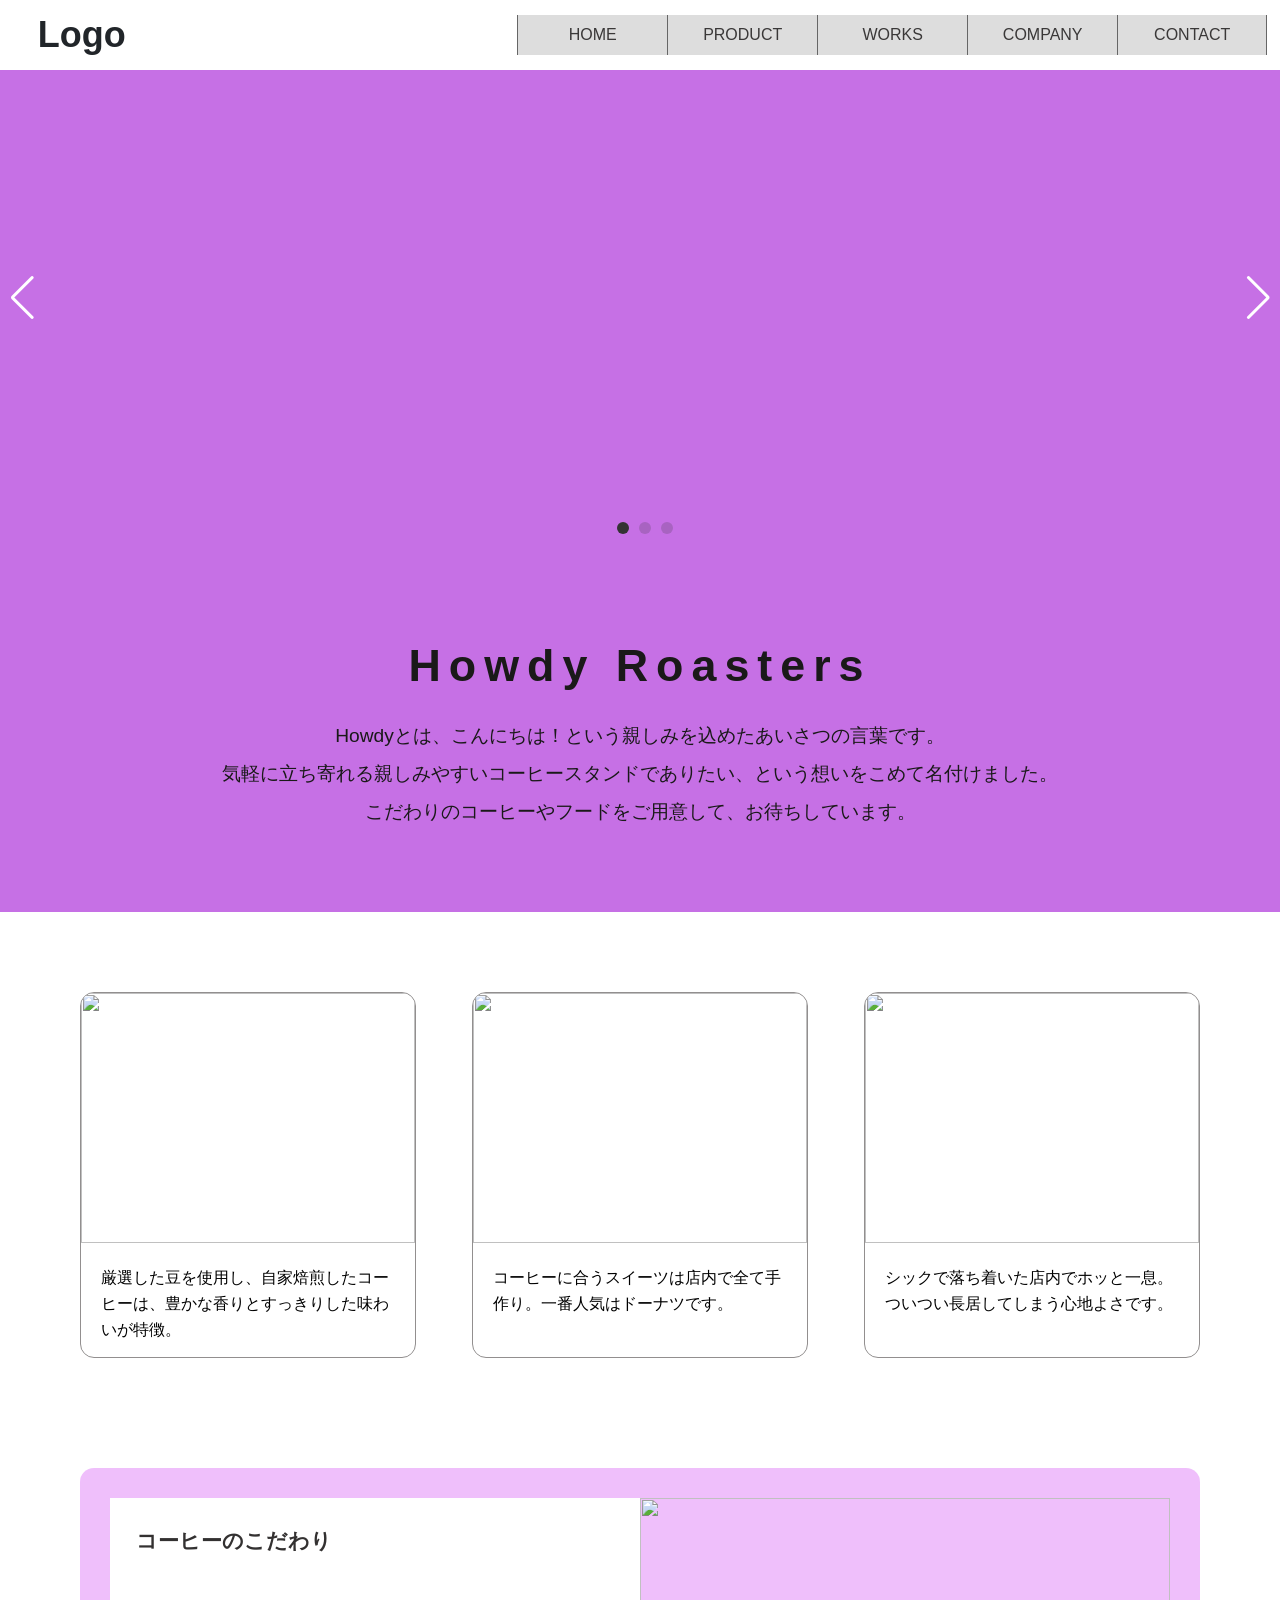
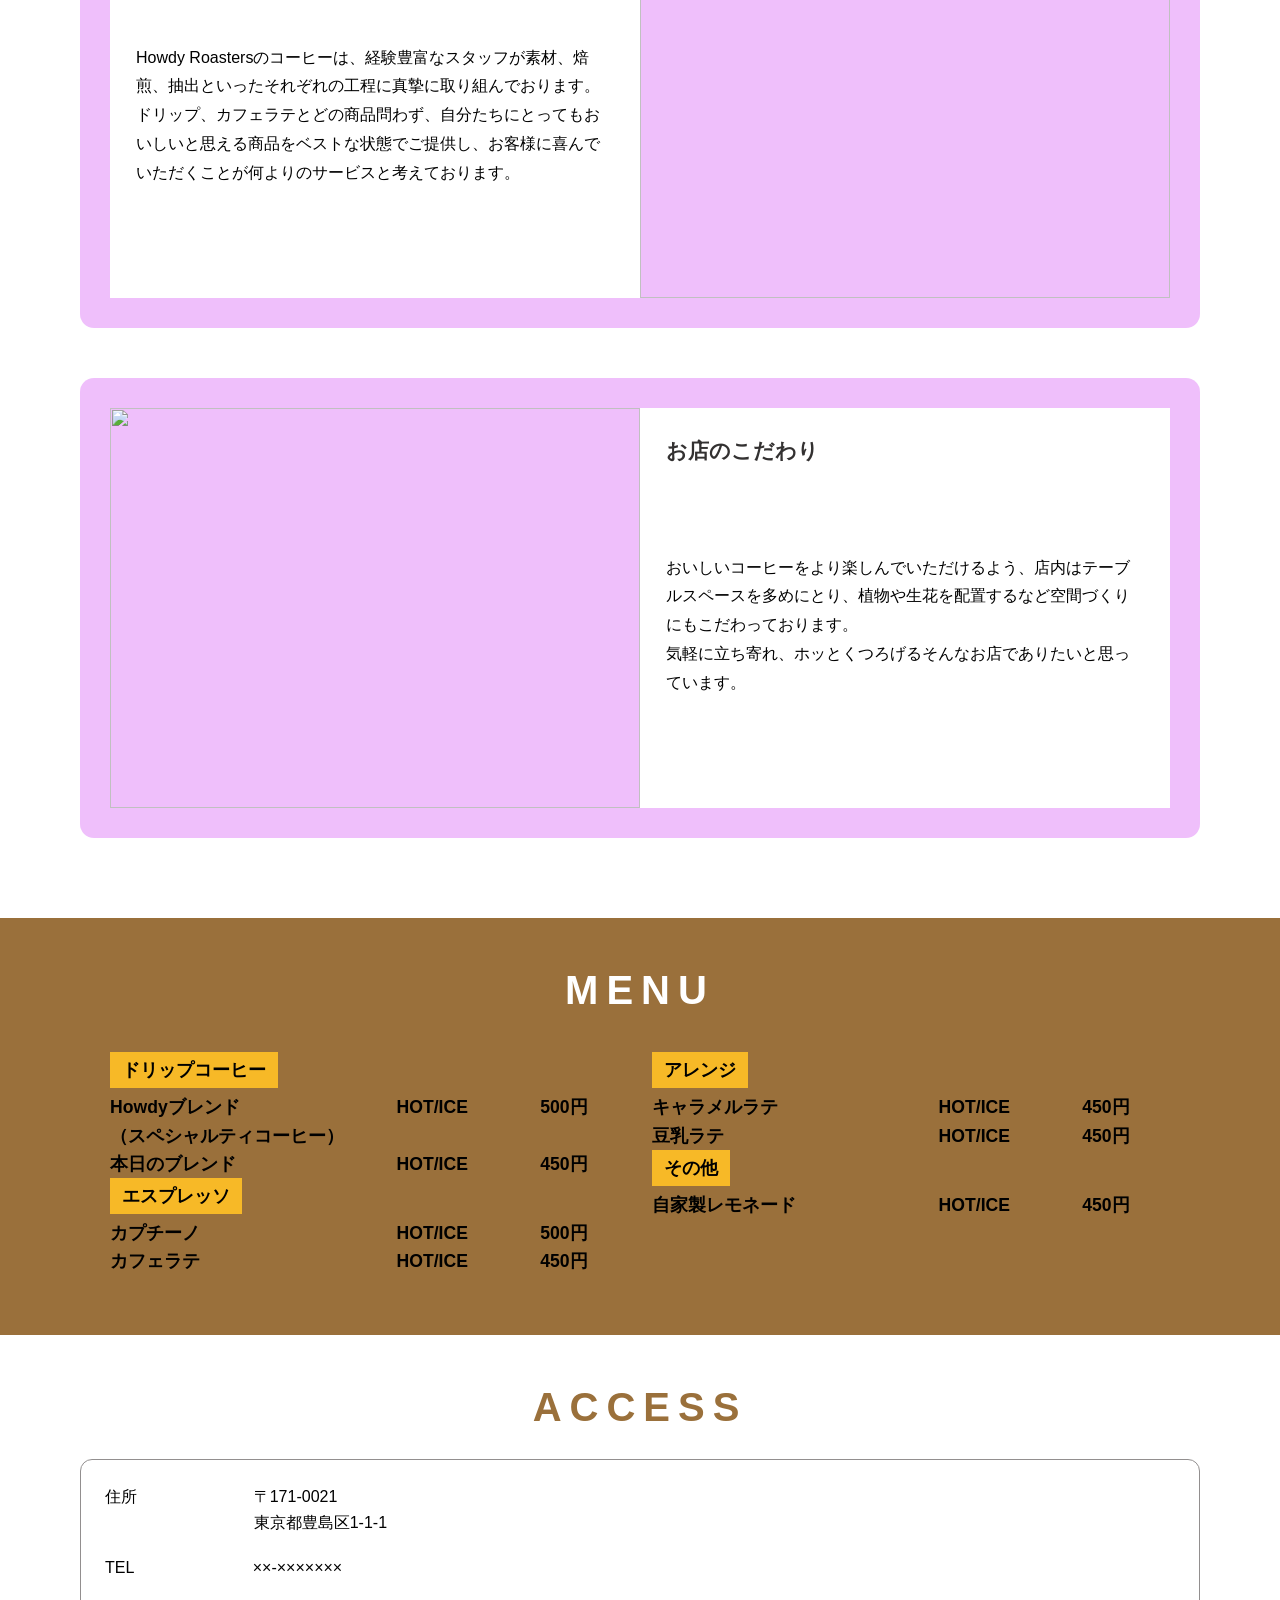
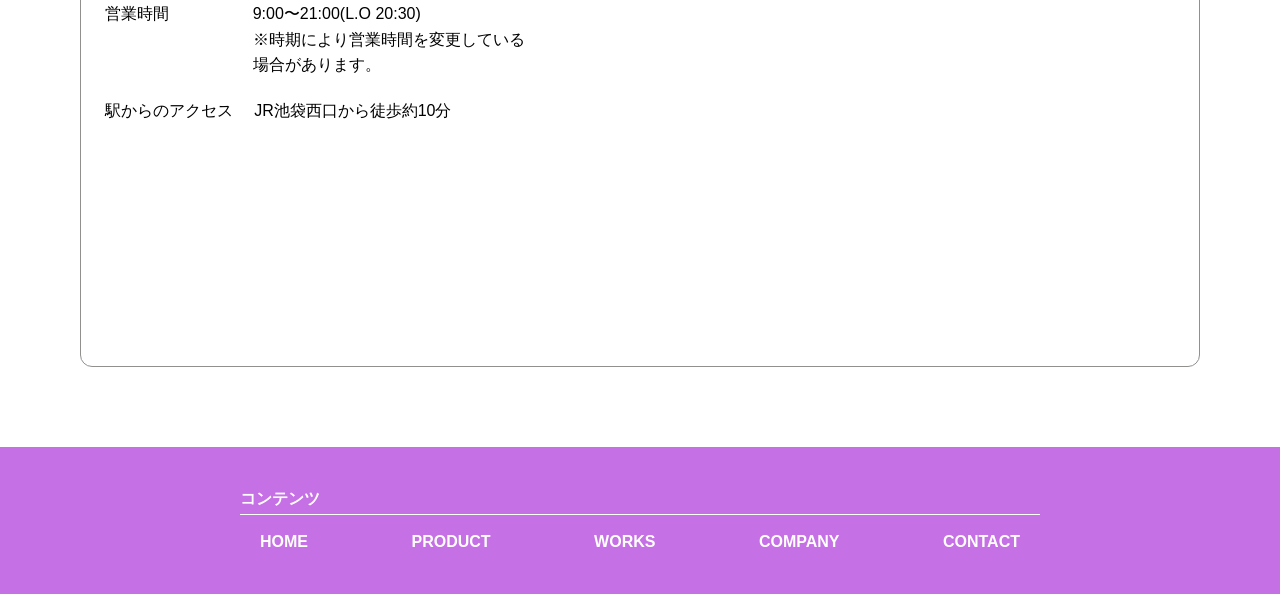
==== index.html @ 99f87f76 "IE用メタタグ追加" ====
<!doctype html>
<html lang="ja">
<head>
    <?php
    $page = 'cp/2018/calendar-present/';
    $title = 'TEST';
    $description = 'ABARTH';
    $keywords = '';
    $ogp = 'https://www.abarth.jp/cp/2018/calendar-present/img/ogp.jpg';
    include($_SERVER['DOCUMENT_ROOT'] ."/common_asset/include/meta.php");
    ?>
    <meta http-equiv="X-UA-Compatible" content="IE=edge" />
    <meta name="viewport" content="width=device-width, initial-scale=1.0, maximum-scale=1.0, minimum-scale=1.0">
    <link rel="stylesheet" href="https://o-kyoko.github.io/mysite/css/sub.css">
    <link rel="stylesheet" href="https://o-kyoko.github.io/mysite/css/swiper-bundle.min.css">

</head>
<script type="application/ld+json">
    {
      "@context": "http://schema.org",
      "@type": "BreadcrumbList",
      "itemListElement":
      [
        {
          "@type": "ListItem",
          "position": 1,
          "item":
          {
            "@id": "https://www.abarth.jp/",im
            "name": "ABARTH (アバルト)公式サイト"
          }
        },
        {
          "@type": "ListItem",
          "position": 2,
          "item":
          {
            "@id": "https://www.abarth.jp/cp/",
            "name": "ABARTH (アバルト)公式サイト"
          }
        },
        {
          "@type": "ListItem",
          "position": 3,
          "item":
          {
            "@id": "https://www.abarth.jp/cp/2018",
            "name": "ABARTH (アバルト)公式サイト"
          }
        },
        {
          "@type": "ListItem",
          "position": 4,
          "item":
          {
            "@id": "https://www.abarth.jp/cp/2018/calendar-present",
            "name": "ABARTH｜ABARTH(アバルト)"
          }
        }
      ]
    }
  </script>
<body>
  <header id="top-head">
    <div class="inner">
        <div id="mobile-head">
            <h1 class="inner-logo">Logo</h1>
            <div id="nav-toggle">
                <div>
                    <span></span>
                    <span></span>
                    <span></span>
                </div>
            </div>
        </div>
        <nav class="global-nav">
            <ul class="global-nav-list">
                <li class="global-nav-list-item"><a href="#">HOME</a></li>
                <li class="global-nav-list-item nav-drop"><a href="#">PRODUCT</a>
                  <ul class="nav-drop-list">
                   <li><a href="#">product1</a></li>
                   <li class="nav-child"><a href="#">product2</a>
                     <ul class="nav-child-list">
                      <li><a href="#">product2-1</a></li>
                      <li><a href="#">product2-2</a></li>
                     </ul>
                   </li>
                  </ul>
                </li>
                <li class="global-nav-list-item"><a href="#">WORKS</a></li>
                <li class="global-nav-list-item"><a href="#">COMPANY</a></li>
                <li class="global-nav-list-item"><a href="#">CONTACT</a></li>
            </ul>
        </nav>
    </div>
</header>	
 <main class="main">
    <section class="hero">
          <div class="hero-wrap">
            
          </div>
    </section><!--  hero end  -->
    <section class="detail">
        <div class="container">
         <div class="swiper"><!--  swiper  -->
           <div class="swiper-wrapper">
            <div class="swiper-slide"><img src="https://github.com/o-kyoko/mysite/blob/main/img/image1.png?raw=true" alt=""></div>
            <div class="swiper-slide"><img src="https://github.com/o-kyoko/mysite/blob/main/img/little_2.jpg?raw=true" alt=""></div> 
            <div class="swiper-slide"><img src="https://github.com/o-kyoko/mysite/blob/main/img/image2.png?raw=true" alt=""></div>
          </div>
          <div class="swiper-pagination"></div>
          <div class="swiper-button-prev"></div>
          <div class="swiper-button-next"></div>
        </div><!---  swiper   -->
   
          <div class="detail-info">
            <div class="detail-info-lead">
            <h1 class="detail-info-lead-title">Howdy Roasters</h1>
            <p class="detail-info-lead-text">Howdyとは、こんにちは！という親しみを込めたあいさつの言葉です。<br>気軽に立ち寄れる親しみやすいコーヒースタンドでありたい、<br class="for-sp">という想いをこめて名付けました。<br>こだわりのコーヒーやフードを<br class="for-sp">ご用意して、お待ちしています。</p>
            </div>
         </div>
        </div>
     </section>
     <section class="fusion">
       <div class="fusion-inner">
        <div class="fusion-inner-box">
           <figure class="fusion-inner-box-image">
              <img src="https://github.com/o-kyoko/mysite/blob/main/img/coffee1.jpeg?raw=true" alt="">
           </figure>
           <div class="lead">
            <p>厳選した豆を使用し、自家焙煎したコーヒーは、豊かな香りとすっきりした味わいが特徴。</p>
           </div>
        </div>
        <div class="fusion-inner-box">
          <figure class="fusion-inner-box-image">
            <img src="https://github.com/o-kyoko/mysite/blob/main/img/coffee2.jpeg?raw=true" alt="">
          </figure>
          <div class="lead">
          <p>コーヒーに合うスイーツは店内で全て手作り。一番人気はドーナツです。</p>
         </div>
        </div>
        <div class="fusion-inner-box">
         <figure class="fusion-inner-box-image">
          <img src="https://github.com/o-kyoko/mysite/blob/main/img/coffee3.jpeg?raw=true" alt="">
         </figure>
         <div class="lead">
          <p>シックで落ち着いた店内でホッと一息。ついつい長居してしまう心地よさです。</p>
         </div>
        </div>
      </div>
    </section>
    <section class="about">
      <div class="about-inner">
        <div class="about-inner-item">
          <div class="item-wrap">
            <h2 class="item-wrap-lead">コーヒーのこだわり</h2>
            <p class="item-wrap-text">Howdy Roastersのコーヒーは、経験豊富なスタッフが素材、焙煎、抽出といったそれぞれの工程に真摯に取り組んでおります。<br>ドリップ、カフェラテとどの商品問わず、自分たちにとってもおいしいと思える商品をベストな状態でご提供し、お客様に喜んでいただくことが何よりのサービスと考えております。</p>
          </div>
        </div>
        <div class="about-inner-image-first">
          <img src="https://github.com/o-kyoko/mysite/blob/main/img/owner.jpeg?raw=true" alt="">
        </div>
      </div>
      <div class="about-inner">
        <div class="about-inner-image">
          <img src="https://github.com/o-kyoko/mysite/blob/main/img/shop2.jpeg?raw=true" alt="">
        </div>
        <div class="about-inner-item">
          <div class="item-wrap">
            <h2 class="item-wrap-lead">お店のこだわり</h2>
            <p class="item-wrap-text">おいしいコーヒーをより楽しんでいただけるよう、店内はテーブルスペースを多めにとり、植物や生花を配置するなど空間づくりにもこだわっております。<br>気軽に立ち寄れ、ホッとくつろげるそんなお店でありたいと思っています。</p>
          </div>
        </div>
      </div>
    </section>
    <section class="shop">
       <p class="shop-title">MENU</p>
       <div class="shop-menu">
        <div class="shop-menu-list">
          <p><span>ドリップコーヒー</span></p>
          <ul>
            <li class="shop-menu-list-item">
            <p class="name">Howdyブレンド<br>（スペシャルティコーヒー）</p>
            <p class="temp">HOT/ICE</p>
            <p class="price">500円</p>
            </li>
            <li class="shop-menu-list-item">
              <p class="name">本日のブレンド</p>
              <p class="temp">HOT/ICE</p>
              <p class="price">450円</p>
              </li>
          </ul>
          <p><span>エスプレッソ</span></p>
          <ul>
            <li class="shop-menu-list-item">
              <p class="name">カプチーノ</p>
              <p class="temp">HOT/ICE</p>
              <p class="price">500円</p>
            </li>
            <li class="shop-menu-list-item">
              <p class="name">カフェラテ</p>
              <p class="temp">HOT/ICE</p>
              <p class="price">450円</p>
            </li>
         </ul>
       </div>
       <div class="shop-menu-list">
        <p><span>アレンジ</span></p>
        <ul>
          <li class="shop-menu-list-item">
          <p class="name">キャラメルラテ</p>
          <p class="temp">HOT/ICE</p>
          <p class="price">450円</p>
          </li>
          <li class="shop-menu-list-item">
            <p class="name">豆乳ラテ</p>
            <p class="temp">HOT/ICE</p>
            <p class="price">450円</p>
            </li>
        </ul>
        <p><span>その他</span></p>
        <ul>     
          <li class="shop-menu-list-item">
            <p class="name">自家製レモネード</p>
            <p class="temp">HOT/ICE</p>
            <p class="price">450円</p>
          </li>
       </ul>
     </div>
    </section>
    <section class="access">
      <div class="access-inner">
        <p class="access-inner-title">ACCESS</p>
        <div class="inner-item">
          <div class="inner-item-text">
            <ul>
              <li class="inner-item-text-list">
              <p class="info">住所</p>
              <p class="cell">〒171-0021<br>東京都豊島区1-1-1</p>
              </li>
              <li class="inner-item-text-list">
                <p class="info">TEL</p>
                <p class="cell">××-×××××××</p>
              </li>
                <li class="inner-item-text-list">
                  <p class="info">営業時間</p>
                  <p class="cell">9:00〜21:00(L.O 20:30)<br>
                    ※時期により営業時間を変更している場合があります。</p>
                </li>
                <li class="inner-item-text-list">
                  <p class="info">駅からのアクセス</p>
                  <p class="cell">JR池袋西口から徒歩約10分</p>
                </li>
            </ul>
          </div>
          <div class="inner-item-gmap">
            <div class="inner-item-gmap-map">
              <!-- Google Mapの共有タグを埋め込む -->
              <iframe src="https://www.google.com/maps/embed?pb=!1m18!1m12!1m3!1d3240.828030384825!2d139.76493075169924!3d35.68123618009717!2m3!1f0!2f0!3f0!3m2!1i1024!2i768!4f13.1!3m3!1m2!1s0x60188bfbd89f700b%3A0x277c49ba34ed38!2z5p2x5Lqs6aeF!5e0!3m2!1sja!2sjp!4v1618711259693!5m2!1sja!2sjp" width="600" height="450" style="border:0;" allowfullscreen="" loading="lazy"></iframe>
            </div>
          </div>
        </div>
      </div>
    </section>
    <!-- <div class="btn-wrap">
      <a class="button" href="https://www.princehotels.co.jp/shinyokohama/plan/top_bar/fiat_collaboration_2023/" target="_blank"><span>詳細・ご予約はこちら</span></a>
    </div> -->
  </div>
 </main>
 <footer class="footer">
  <div class="footer-inner">
    <div class="footer-inner-item">
      <ul>
        <li>
          <p><span>コンテンツ</span></p>
       <ul class="footer-inner-item-list">
        <li>HOME</li>
        <li>PRODUCT</li>
        <li>WORKS</li>
        <li>COMPANY</li>
        <li>CONTACT</li>
        </ul>
      </ul>
    </ul>
    </div>
  </div>
 </footer>

<script src="https://code.jquery.com/jquery-1.8.3.min.js"></script>
<script src="https://o-kyoko.github.io/mysite/swiper-bundle.min.js"></script>
<script>
window.addEventListener('DOMContentLoaded', function() {
    var $header = $('#top-head');
    // Nav Fixed
   window.addEventListener('scroll',function() {
     if ($(window).scrollTop() > 350) {
        $header.addClass('fixed');
      } else {
        $header.removeClass('fixed');
      }
    });
    // Nav Toggle Button
    $('#nav-toggle').click(function(){
       $header.toggleClass('open');
    });
  });
const myswiper = new Swiper('.swiper', {
 loop: true,
 centeredSlides : true,
 autoplay: { 
 delay: 3000,
 disableOnInteraction: false,
 },
 pagination: { 
 el: '.swiper-pagination',
 clickable: true,
 type: 'bullets',
 }, 
 navigation: {
 nextEl:'.swiper-button-next',
 prevEl:'.swiper-button-prev',
 }    
});
</script>
<script>
window.addEventListener('scroll', function(){

    //すべての.itemを取得
    const item = document.querySelectorAll('.fusion-inner-box');
  
    //querySelectorAll('.item')は配列になるので、for構文で取得
    //配列は0から始まるのでi = 0
    //i < item.lengthで配列の要素よりも数が小さい時　i++(インクリメント)1つずつ増加
    for(let i = 0; i < item.length; i++){
  
      //.itemのオフセットの高さを取得
      var targetTop = item[i].offsetTop;
  
      //画面のスクロール量 + 300px > .itemのオフセットの高さを取得
      if(window.scrollY + 300 > targetTop){
      
        //itemにクラスshowを追加
        item[i].classList.add('show');
      }
    }
  });
</script>
</body>
</html>
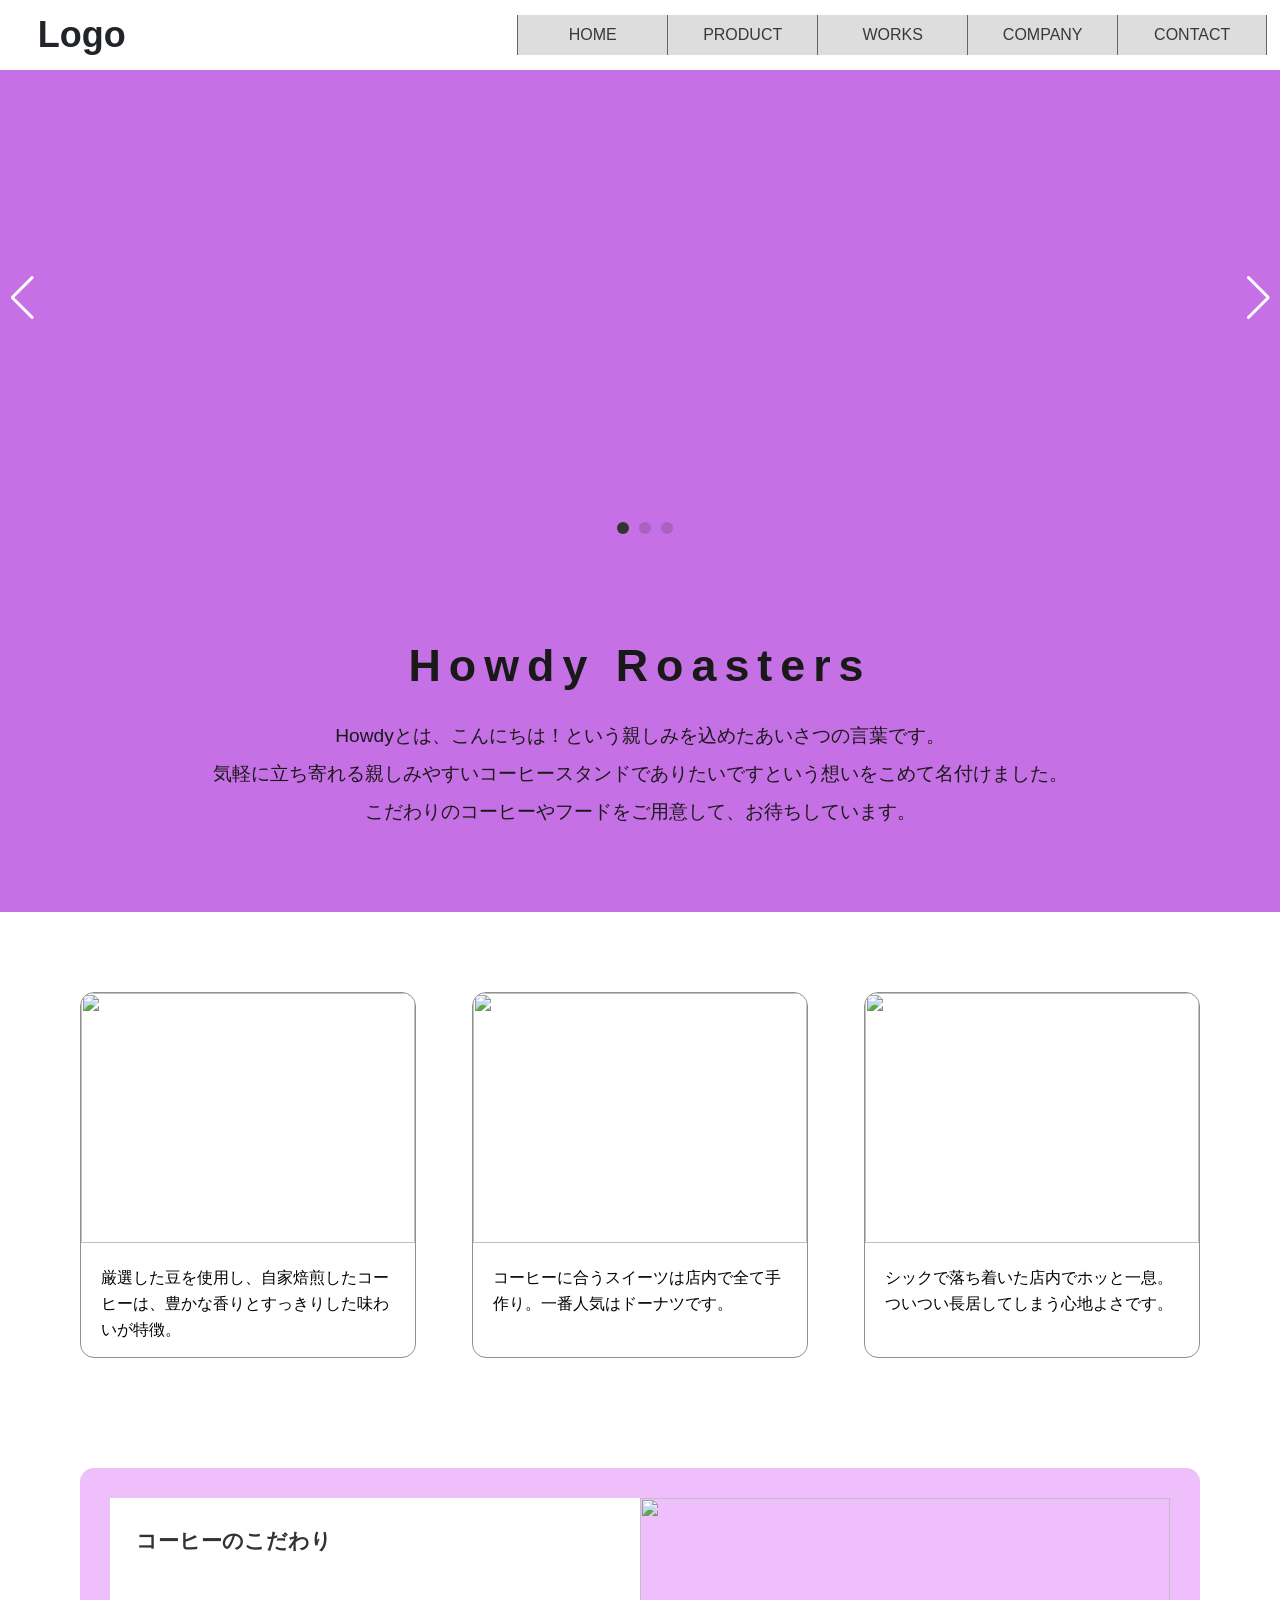
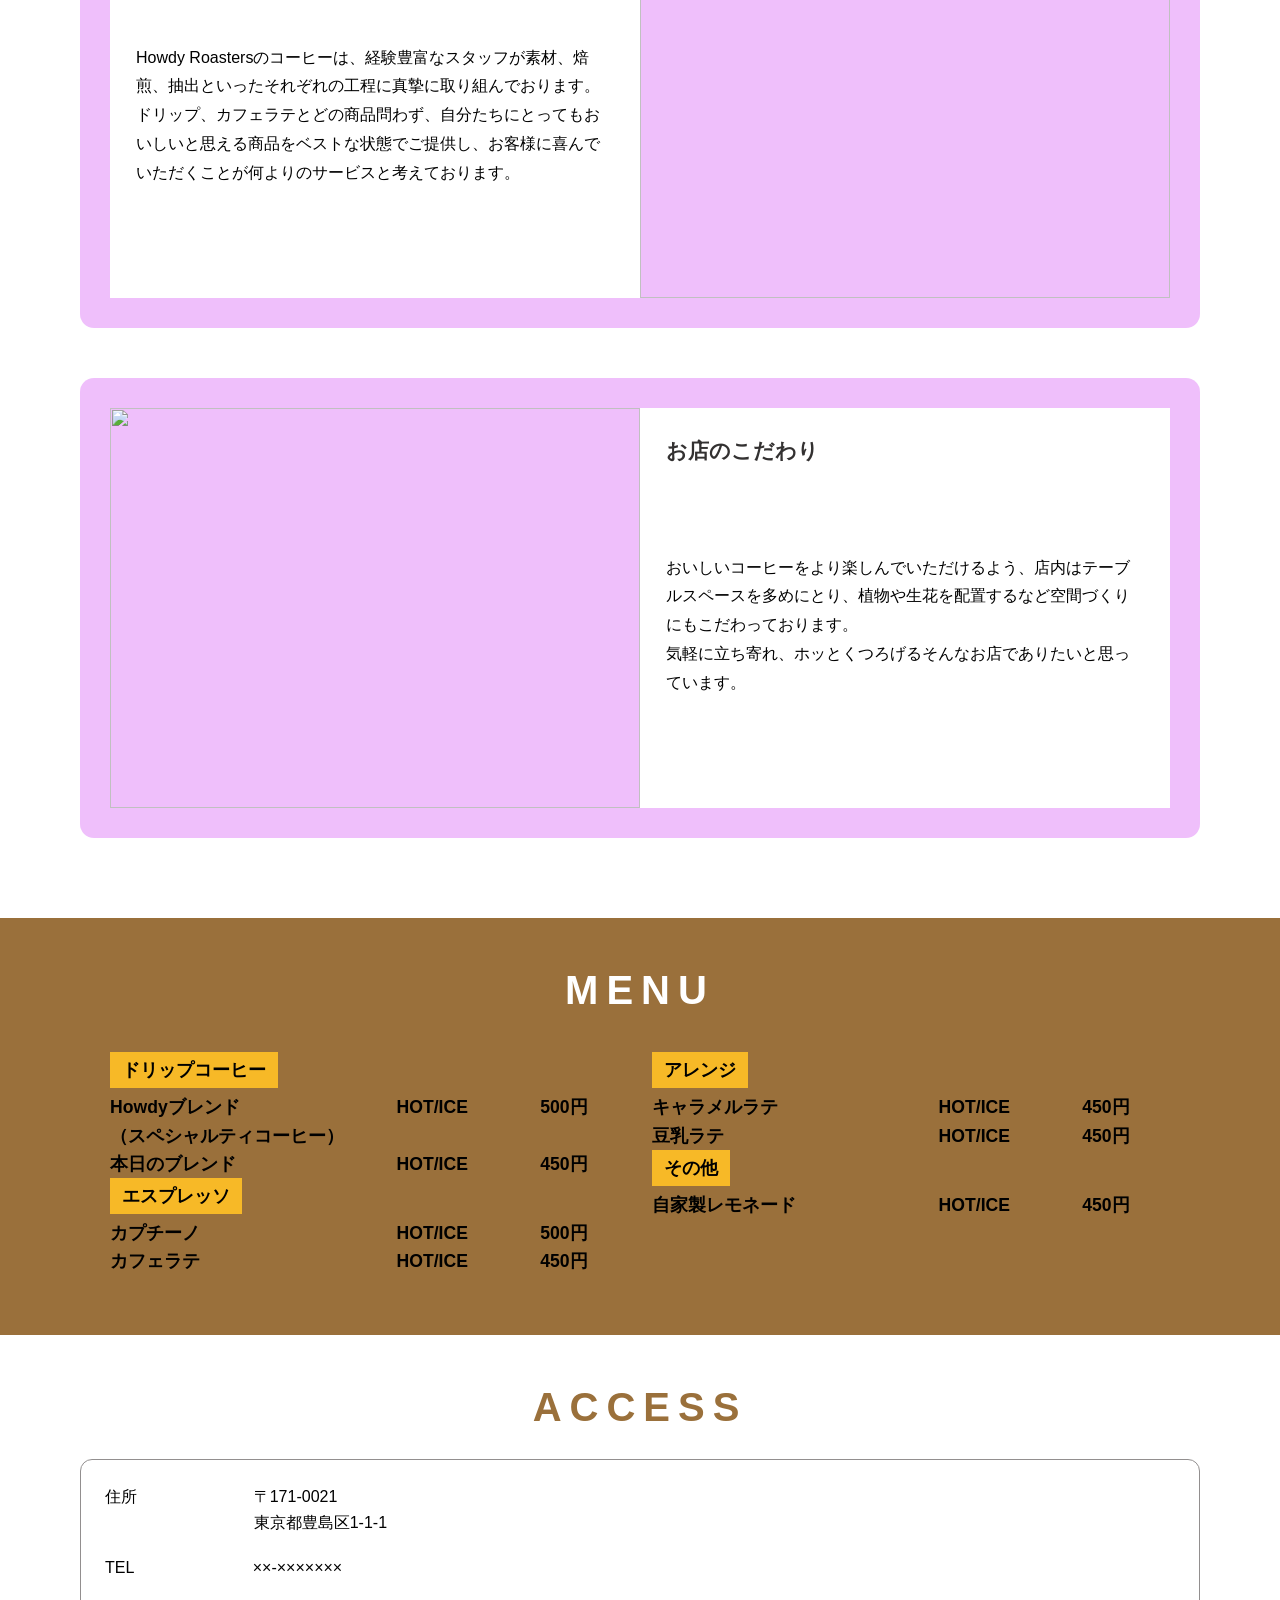
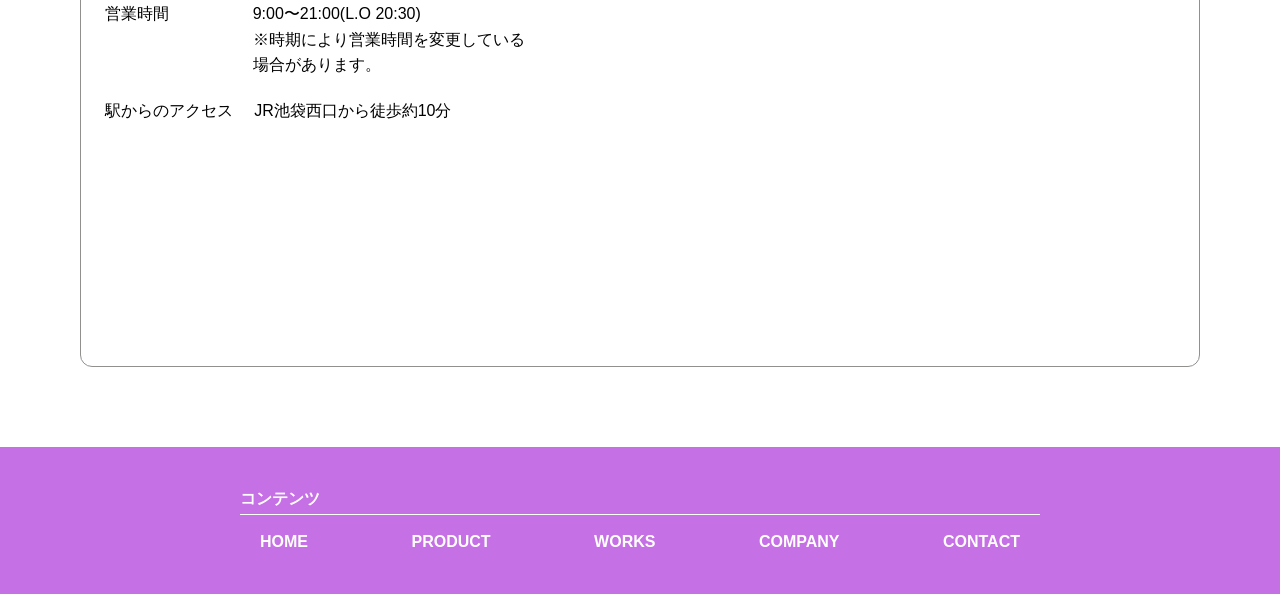
==== commit 22cc0239: "26.3.20 テスト" ====
--- a/index.html
+++ b/index.html
@@ -9,7 +9,6 @@
     $ogp = 'https://www.abarth.jp/cp/2018/calendar-present/img/ogp.jpg';
     include($_SERVER['DOCUMENT_ROOT'] ."/common_asset/include/meta.php");
     ?>
-    <meta http-equiv="X-UA-Compatible" content="IE=edge" />
     <meta name="viewport" content="width=device-width, initial-scale=1.0, maximum-scale=1.0, minimum-scale=1.0">
     <link rel="stylesheet" href="https://o-kyoko.github.io/mysite/css/sub.css">
     <link rel="stylesheet" href="https://o-kyoko.github.io/mysite/css/swiper-bundle.min.css">
@@ -60,7 +59,7 @@
       ]
     }
   </script>
-<body>
+<body><!--headerコピペ-->
   <header id="top-head">
     <div class="inner">
         <div id="mobile-head">
@@ -116,7 +115,7 @@
           <div class="detail-info">
             <div class="detail-info-lead">
             <h1 class="detail-info-lead-title">Howdy Roasters</h1>
-            <p class="detail-info-lead-text">Howdyとは、こんにちは！という親しみを込めたあいさつの言葉です。<br>気軽に立ち寄れる親しみやすいコーヒースタンドでありたい、<br class="for-sp">という想いをこめて名付けました。<br>こだわりのコーヒーやフードを<br class="for-sp">ご用意して、お待ちしています。</p>
+            <p class="detail-info-lead-text">Howdyとは、こんにちは！という親しみを込めたあいさつの言葉です。<br>気軽に立ち寄れる親しみやすいコーヒースタンドでありたいです<br class="for-sp">という想いをこめて名付けました。<br>こだわりのコーヒーやフードを<br class="for-sp">ご用意して、お待ちしています。</p>
             </div>
          </div>
         </div>
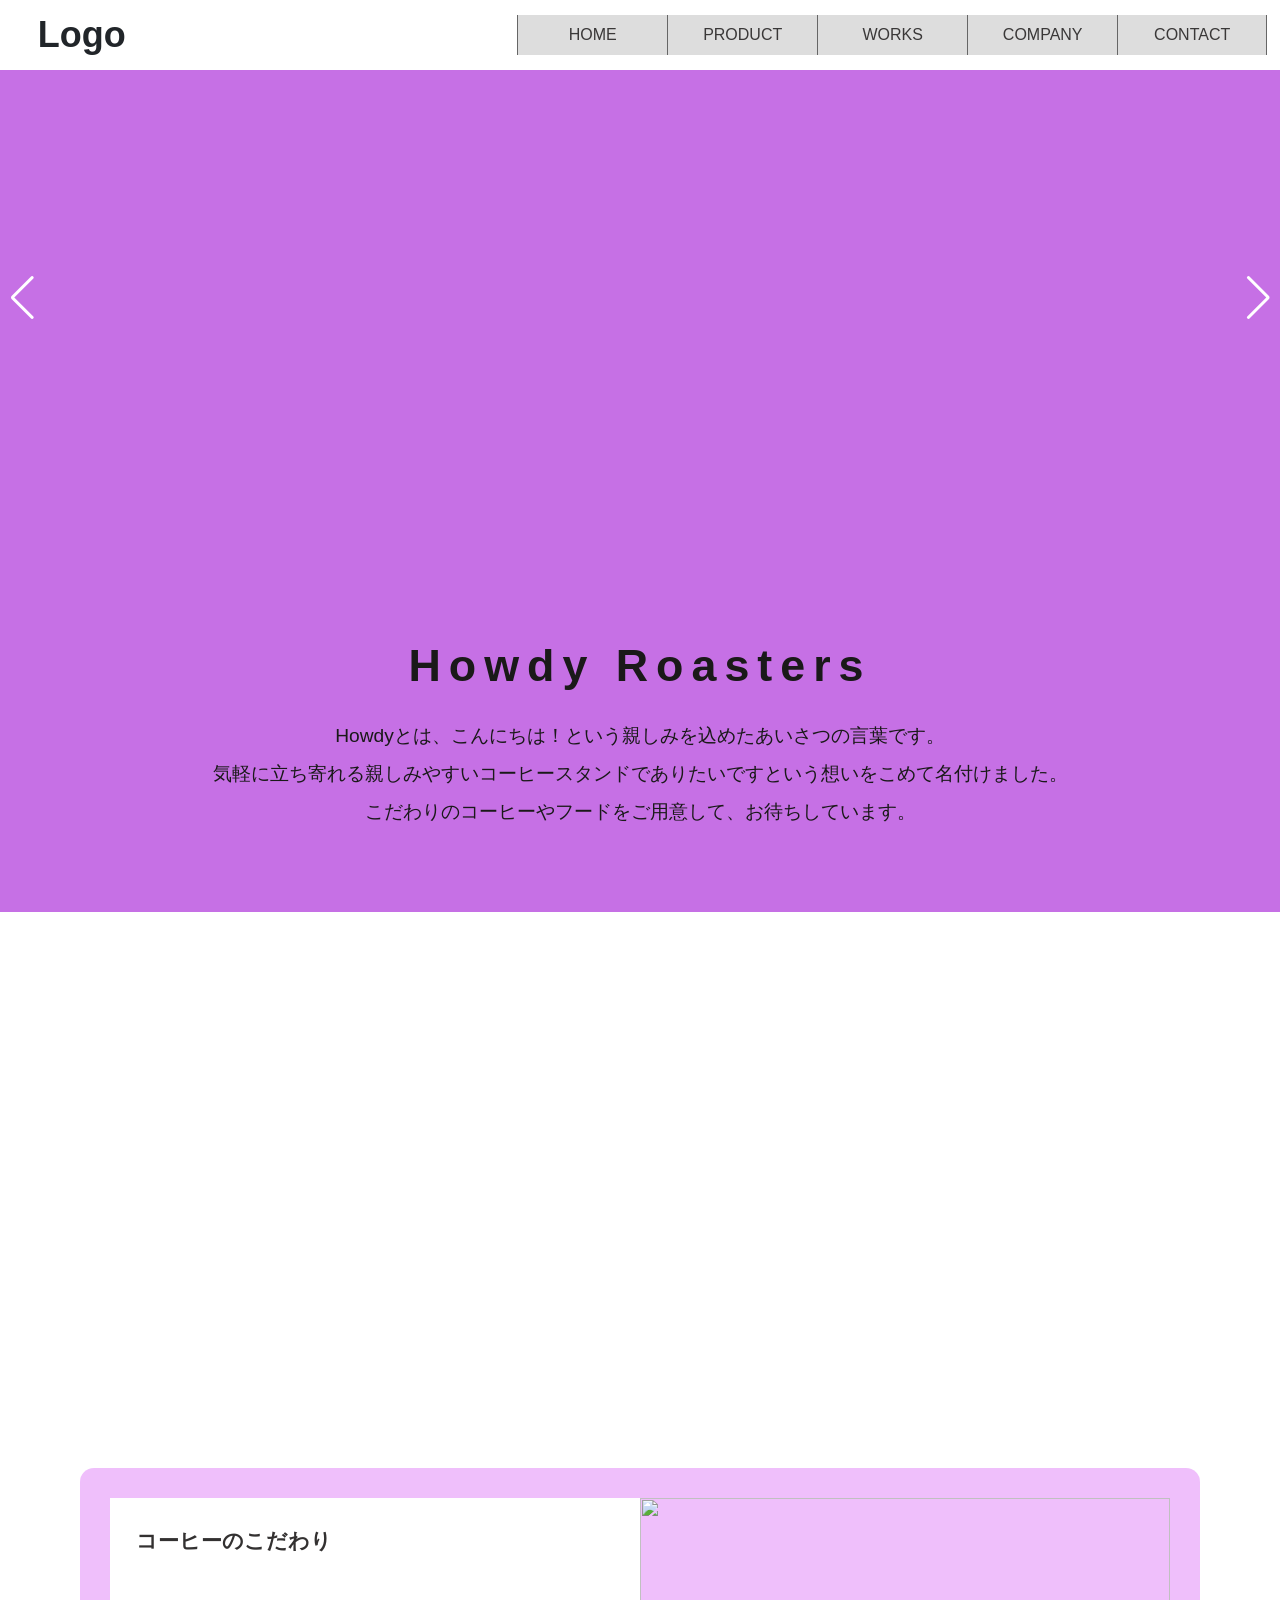
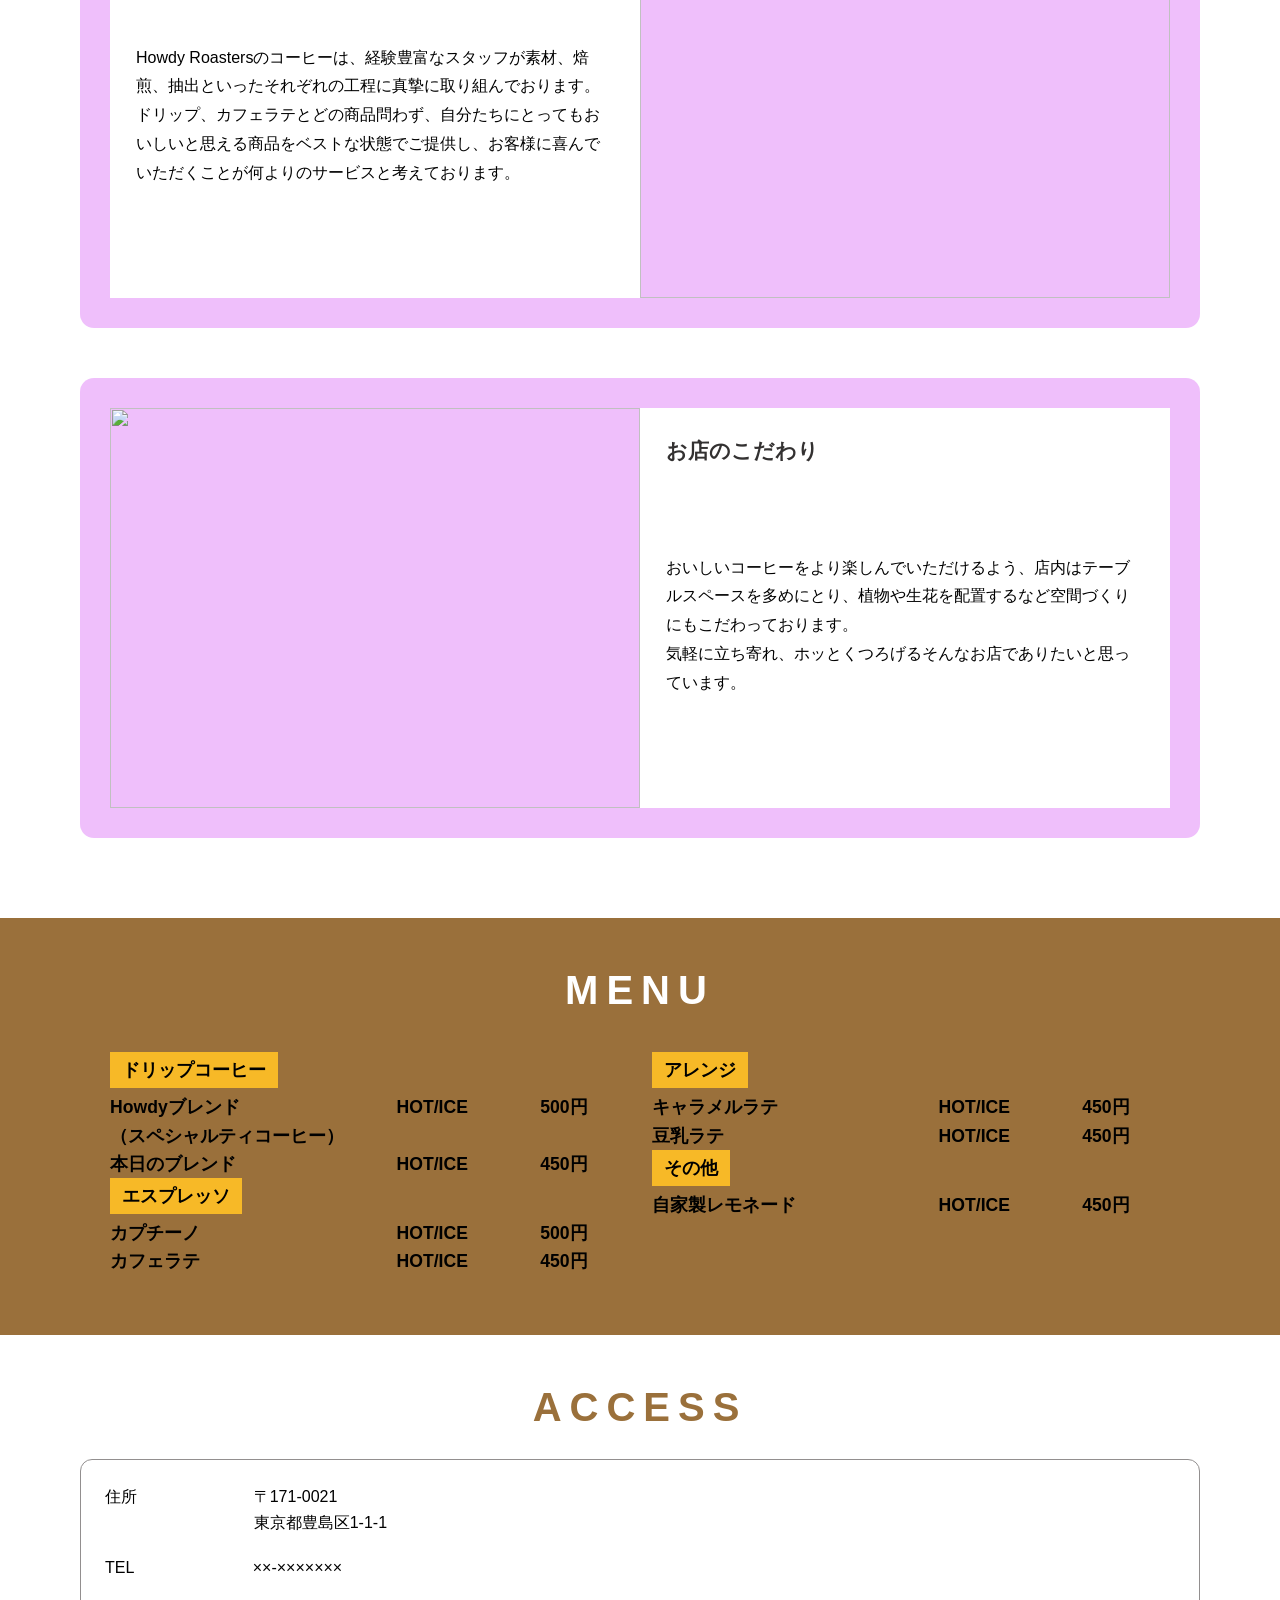
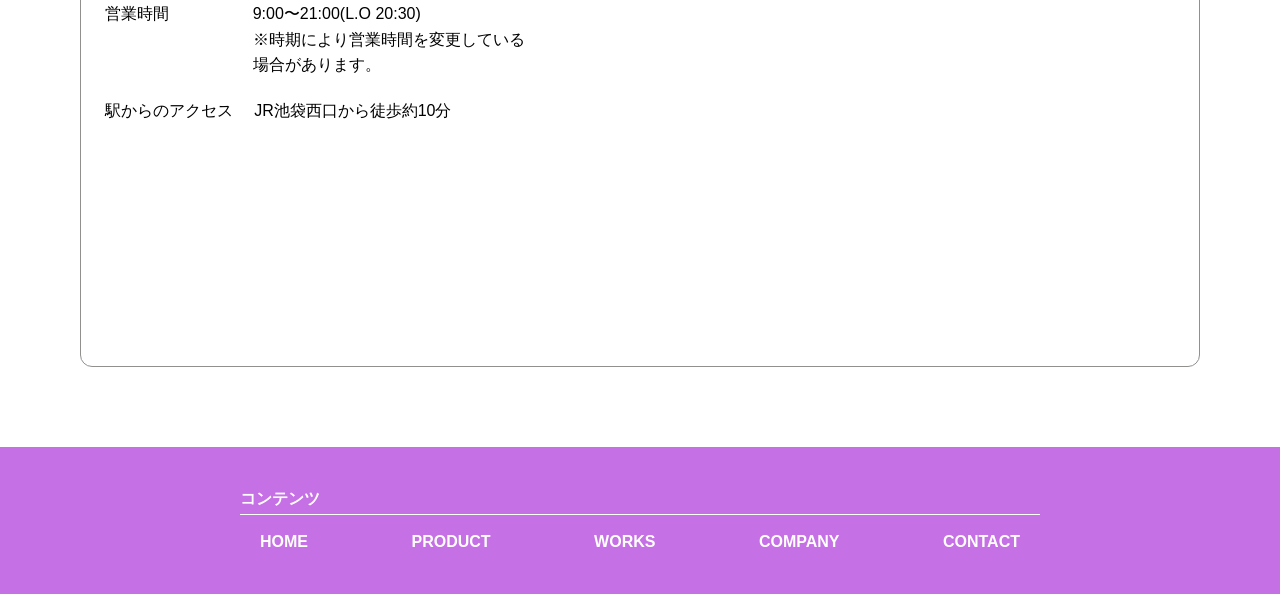
==== commit af5c5a41: "26.3.22 js,html修正" ====
--- a/index.html
+++ b/index.html
@@ -12,7 +12,7 @@
     <meta name="viewport" content="width=device-width, initial-scale=1.0, maximum-scale=1.0, minimum-scale=1.0">
     <link rel="stylesheet" href="https://o-kyoko.github.io/mysite/css/sub.css">
     <link rel="stylesheet" href="https://o-kyoko.github.io/mysite/css/swiper-bundle.min.css">
-
+    <script type="text/javascript" async="" src=”https://o-kyoko.github.io/mysite/js/test.js”></script>
 </head>
 <script type="application/ld+json">
     {
@@ -286,63 +286,7 @@
  </footer>
 
 <script src="https://code.jquery.com/jquery-1.8.3.min.js"></script>
-<script src="https://o-kyoko.github.io/mysite/swiper-bundle.min.js"></script>
-<script>
-window.addEventListener('DOMContentLoaded', function() {
-    var $header = $('#top-head');
-    // Nav Fixed
-   window.addEventListener('scroll',function() {
-     if ($(window).scrollTop() > 350) {
-        $header.addClass('fixed');
-      } else {
-        $header.removeClass('fixed');
-      }
-    });
-    // Nav Toggle Button
-    $('#nav-toggle').click(function(){
-       $header.toggleClass('open');
-    });
-  });
-const myswiper = new Swiper('.swiper', {
- loop: true,
- centeredSlides : true,
- autoplay: { 
- delay: 3000,
- disableOnInteraction: false,
- },
- pagination: { 
- el: '.swiper-pagination',
- clickable: true,
- type: 'bullets',
- }, 
- navigation: {
- nextEl:'.swiper-button-next',
- prevEl:'.swiper-button-prev',
- }    
-});
-</script>
-<script>
-window.addEventListener('scroll', function(){
+<script src="https://o-kyoko.github.io/mysite/js/swiper-bundle.min.js"></script>
 
-    //すべての.itemを取得
-    const item = document.querySelectorAll('.fusion-inner-box');
-  
-    //querySelectorAll('.item')は配列になるので、for構文で取得
-    //配列は0から始まるのでi = 0
-    //i < item.lengthで配列の要素よりも数が小さい時　i++(インクリメント)1つずつ増加
-    for(let i = 0; i < item.length; i++){
-  
-      //.itemのオフセットの高さを取得
-      var targetTop = item[i].offsetTop;
-  
-      //画面のスクロール量 + 300px > .itemのオフセットの高さを取得
-      if(window.scrollY + 300 > targetTop){
-      
-        //itemにクラスshowを追加
-        item[i].classList.add('show');
-      }
-    }
-  });
-</script>
 </body>
 </html>
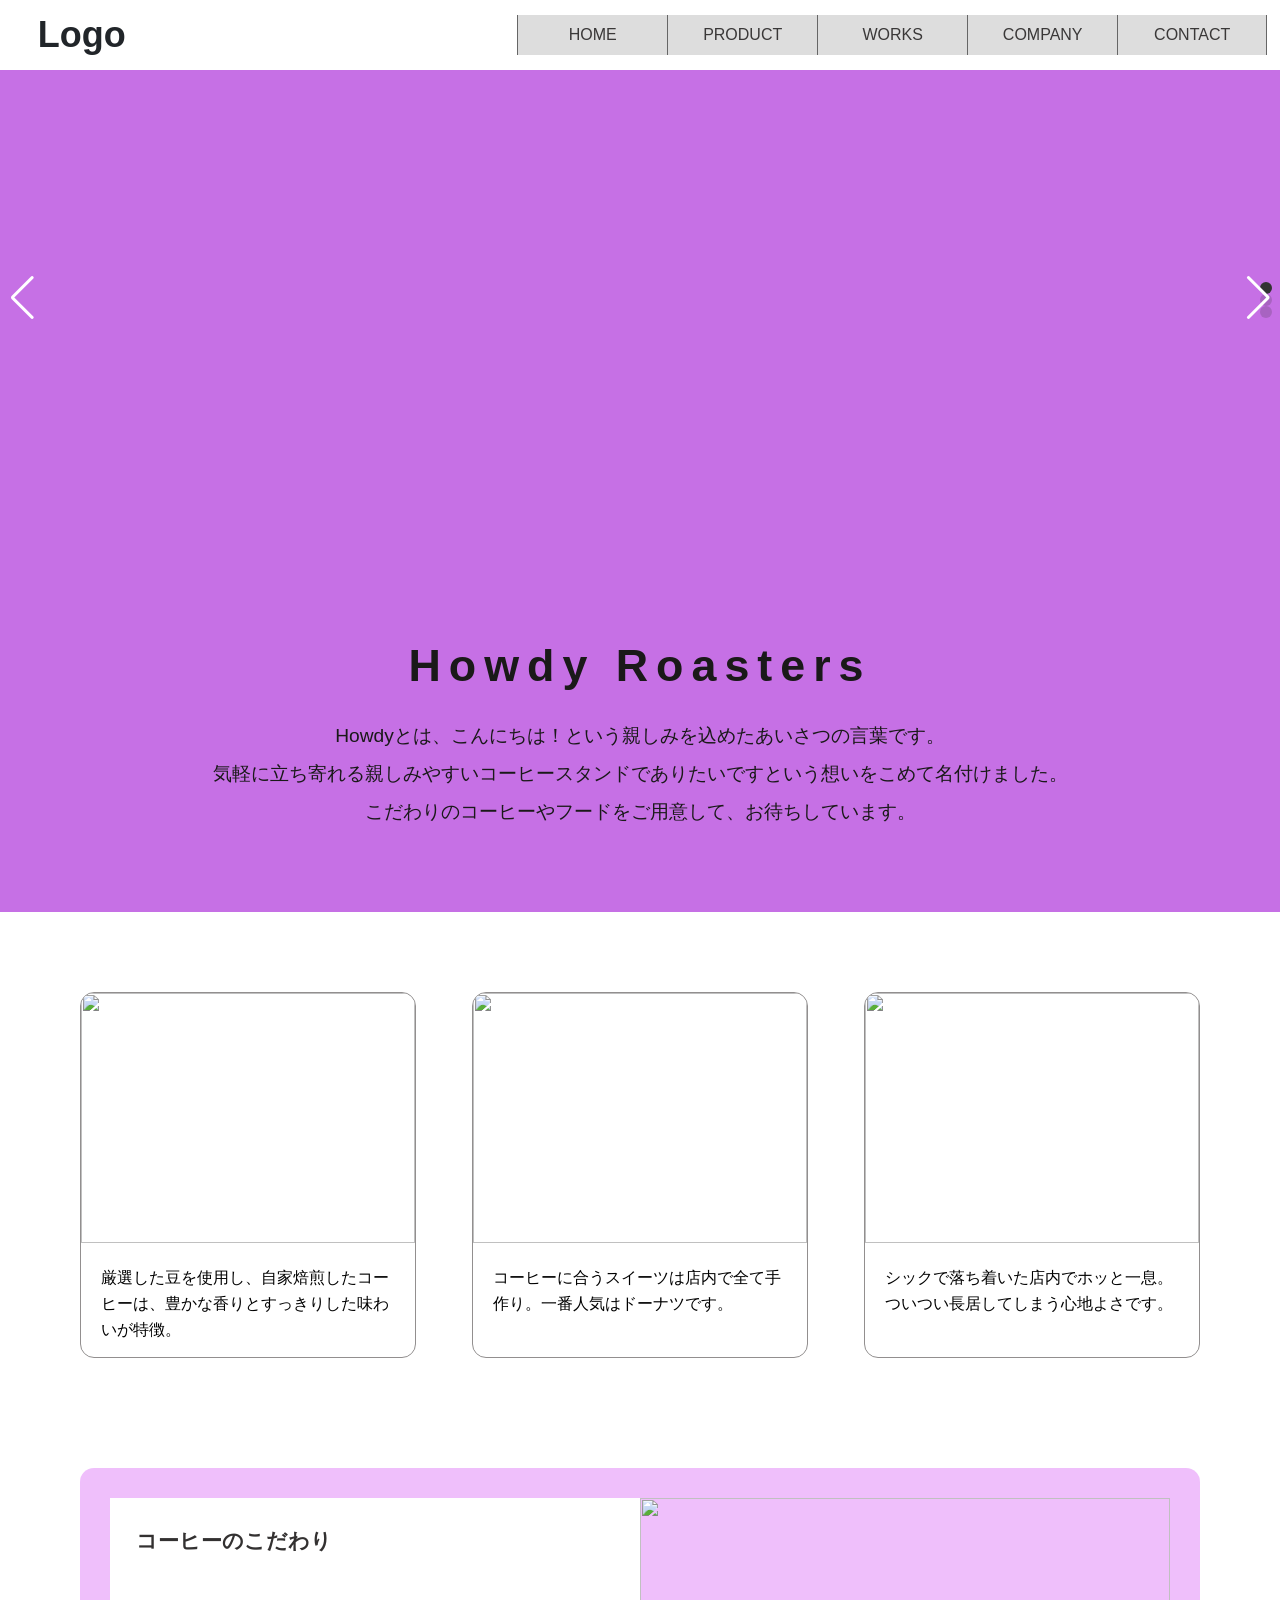
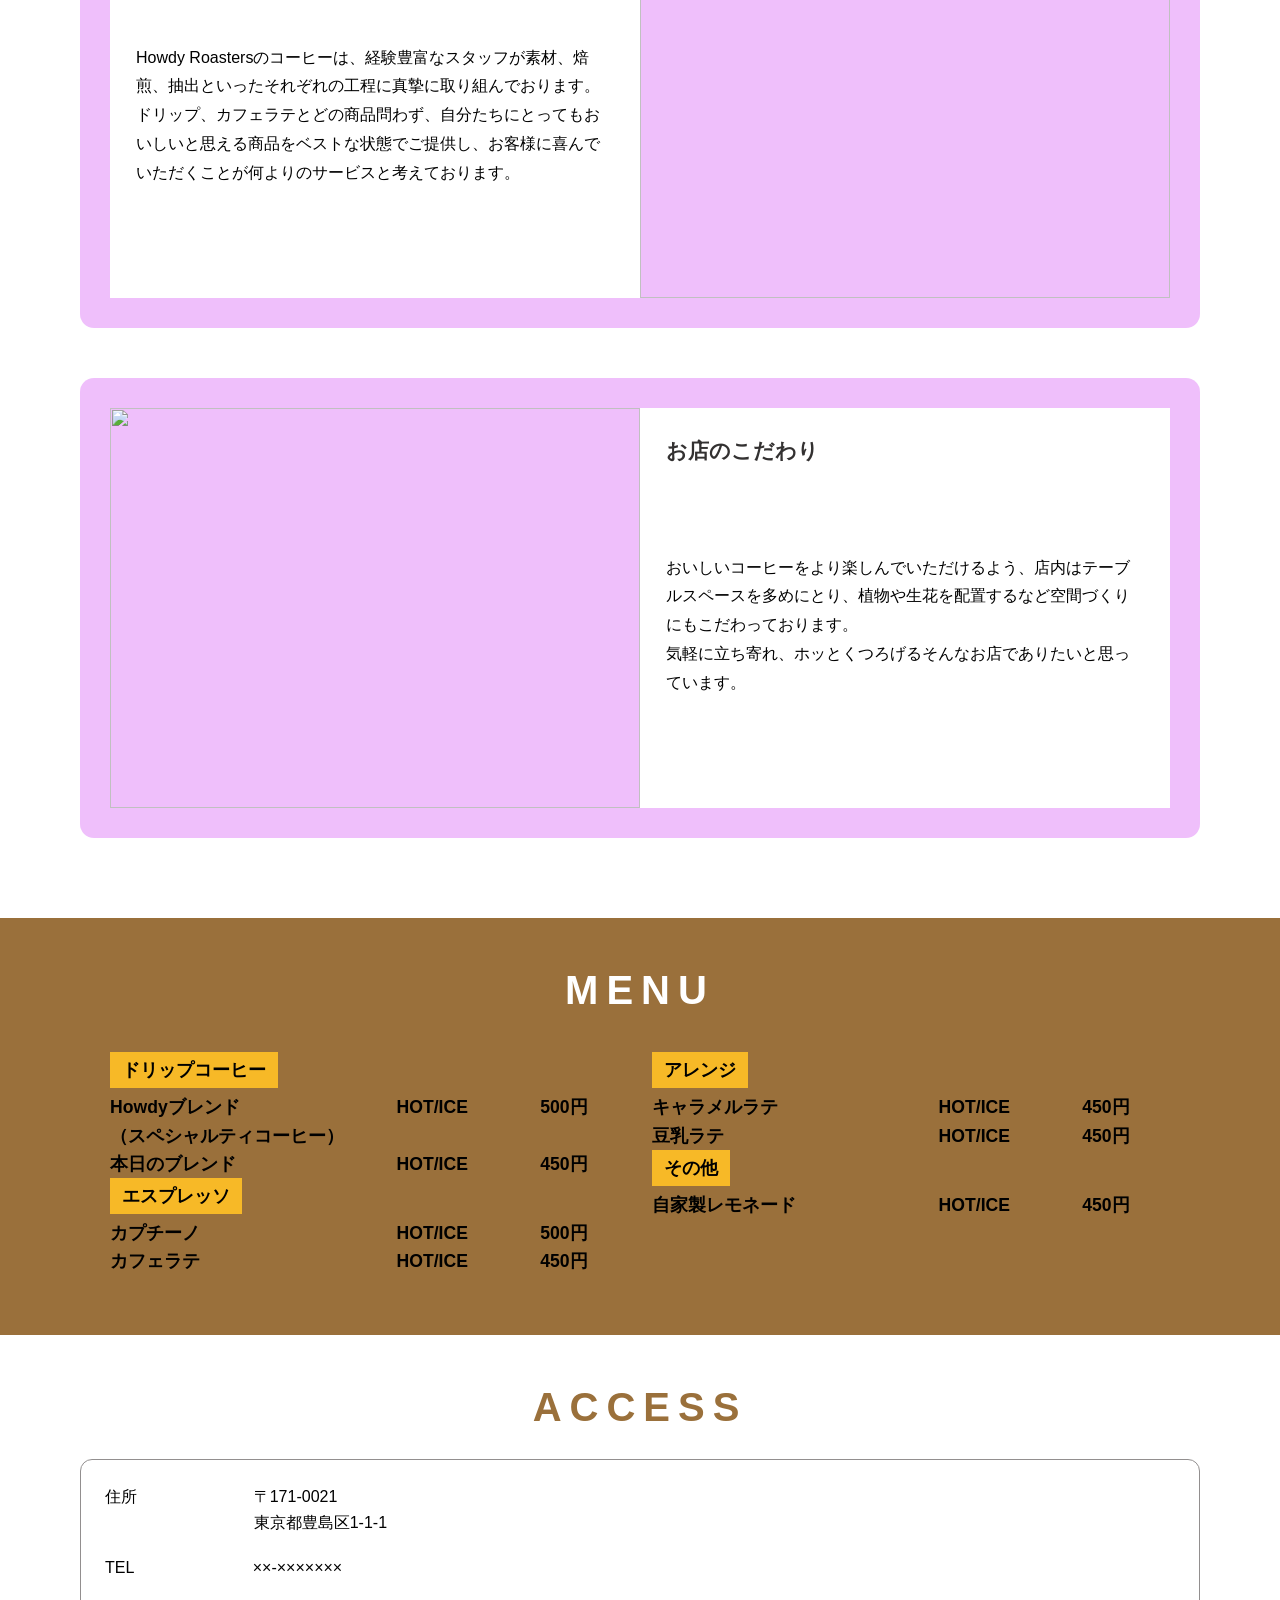
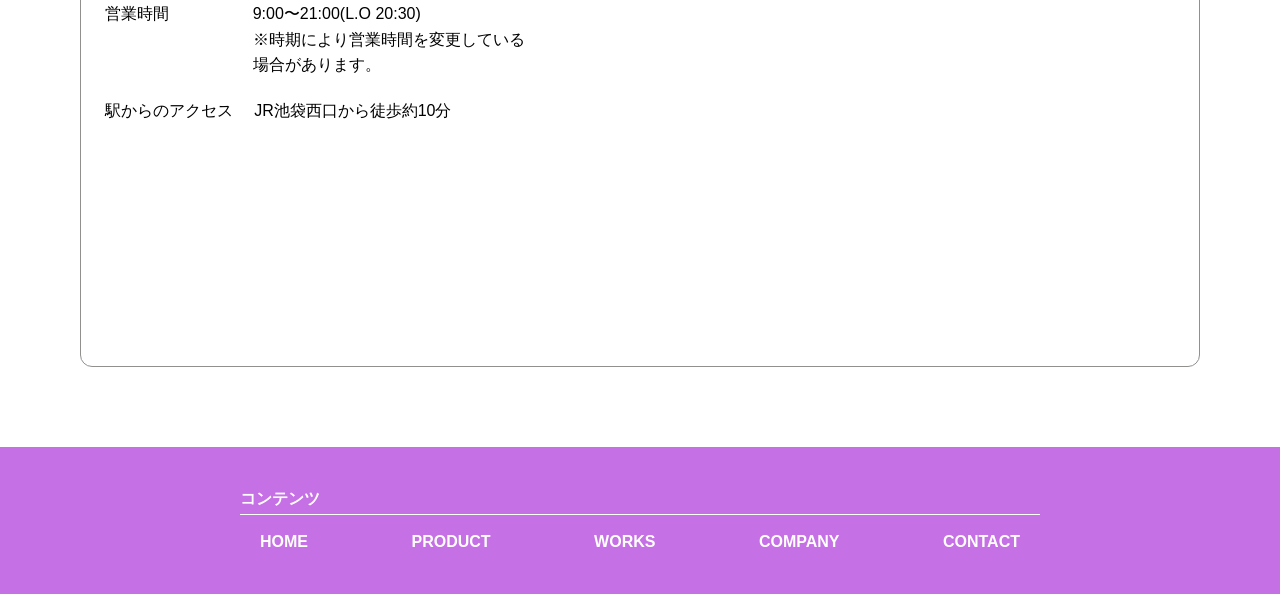
==== commit 69c4690d: "swiper js追加" ====
--- a/index.html
+++ b/index.html
@@ -12,7 +12,7 @@
     <meta name="viewport" content="width=device-width, initial-scale=1.0, maximum-scale=1.0, minimum-scale=1.0">
     <link rel="stylesheet" href="https://o-kyoko.github.io/mysite/css/sub.css">
     <link rel="stylesheet" href="https://o-kyoko.github.io/mysite/css/swiper-bundle.min.css">
-    <script type="text/javascript" async="" src=”https://o-kyoko.github.io/mysite/js/test.js”></script>
+    <script type="text/javascript" async="" src="https://o-kyoko.github.io/mysite/js/test.js"></script>
 </head>
 <script type="application/ld+json">
     {
@@ -285,8 +285,8 @@
   </div>
  </footer>
 
-<script src="https://code.jquery.com/jquery-1.8.3.min.js"></script>
+<!-- <script src="https://code.jquery.com/jquery-1.8.3.min.js"></script> -->
 <script src="https://o-kyoko.github.io/mysite/js/swiper-bundle.min.js"></script>
-
+<script src="https://o-kyoko.github.io/mysite/js/swiper.js"></script>
 </body>
 </html>
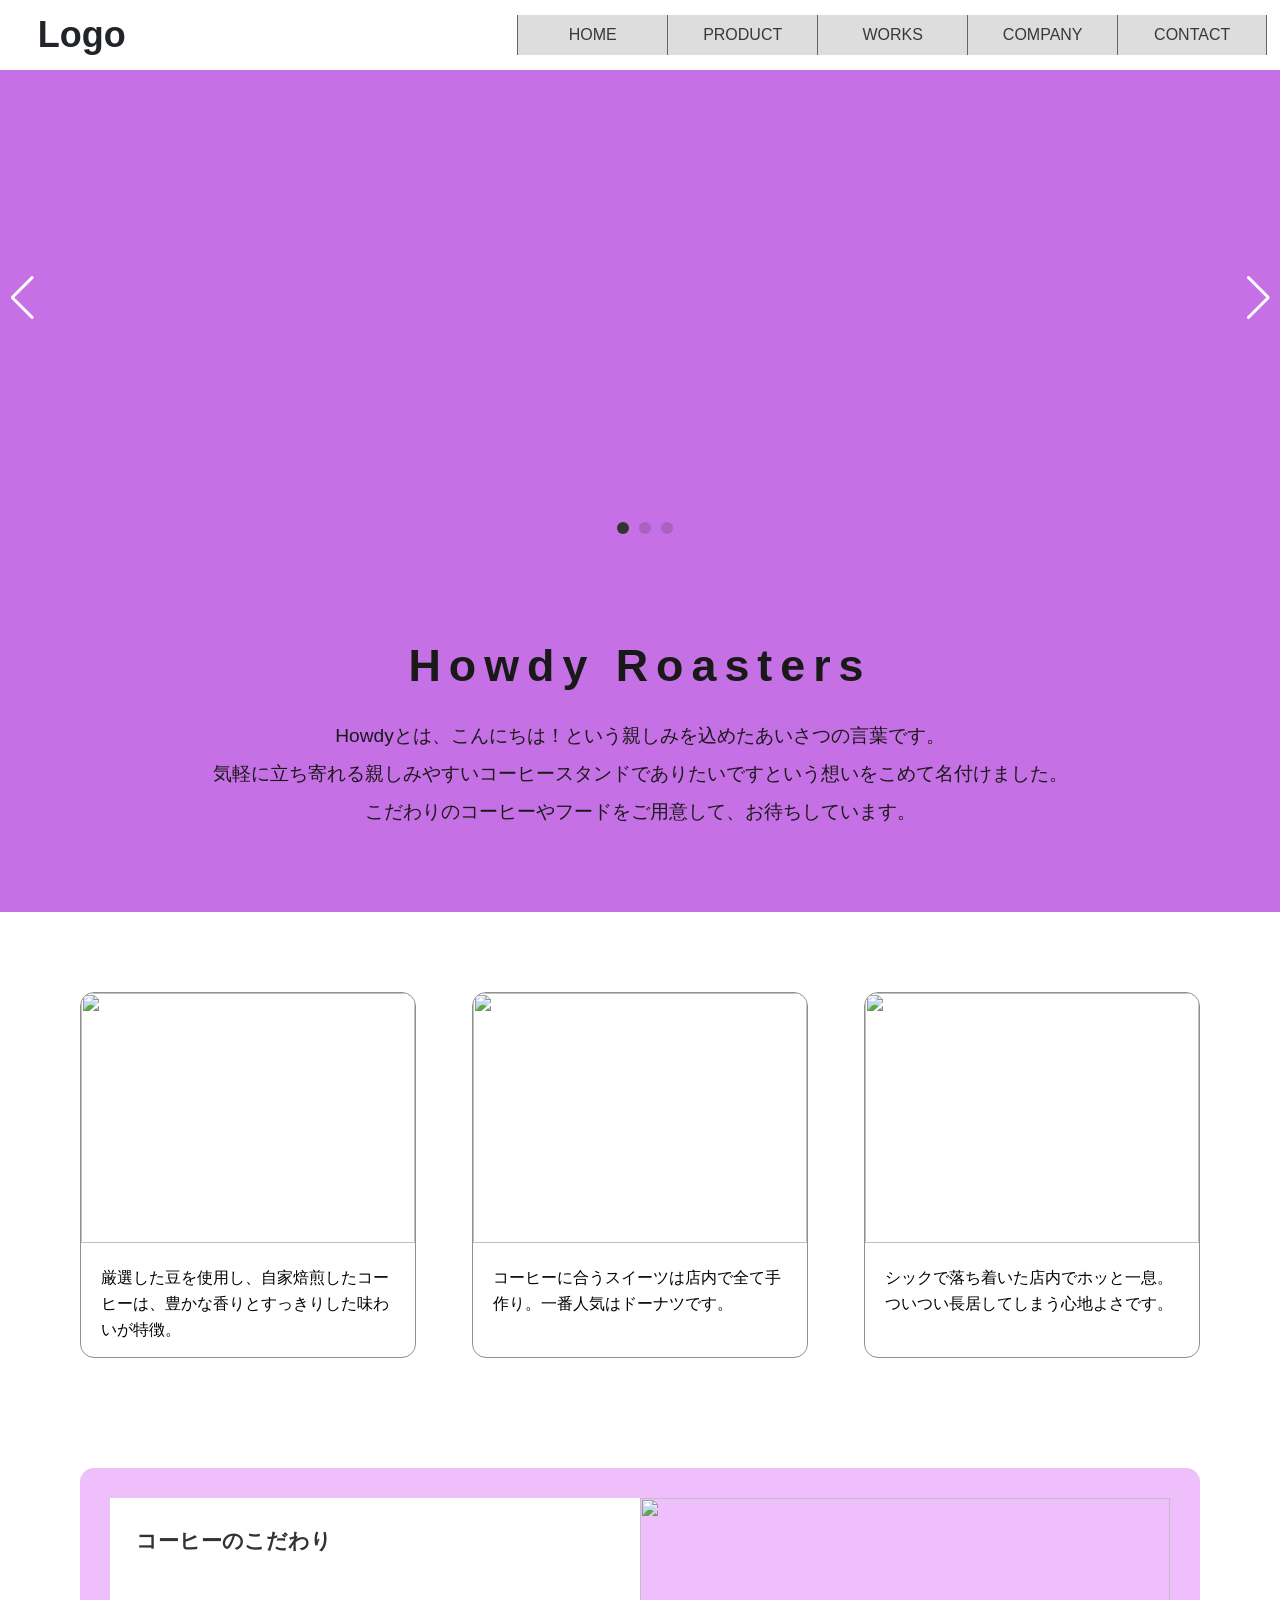
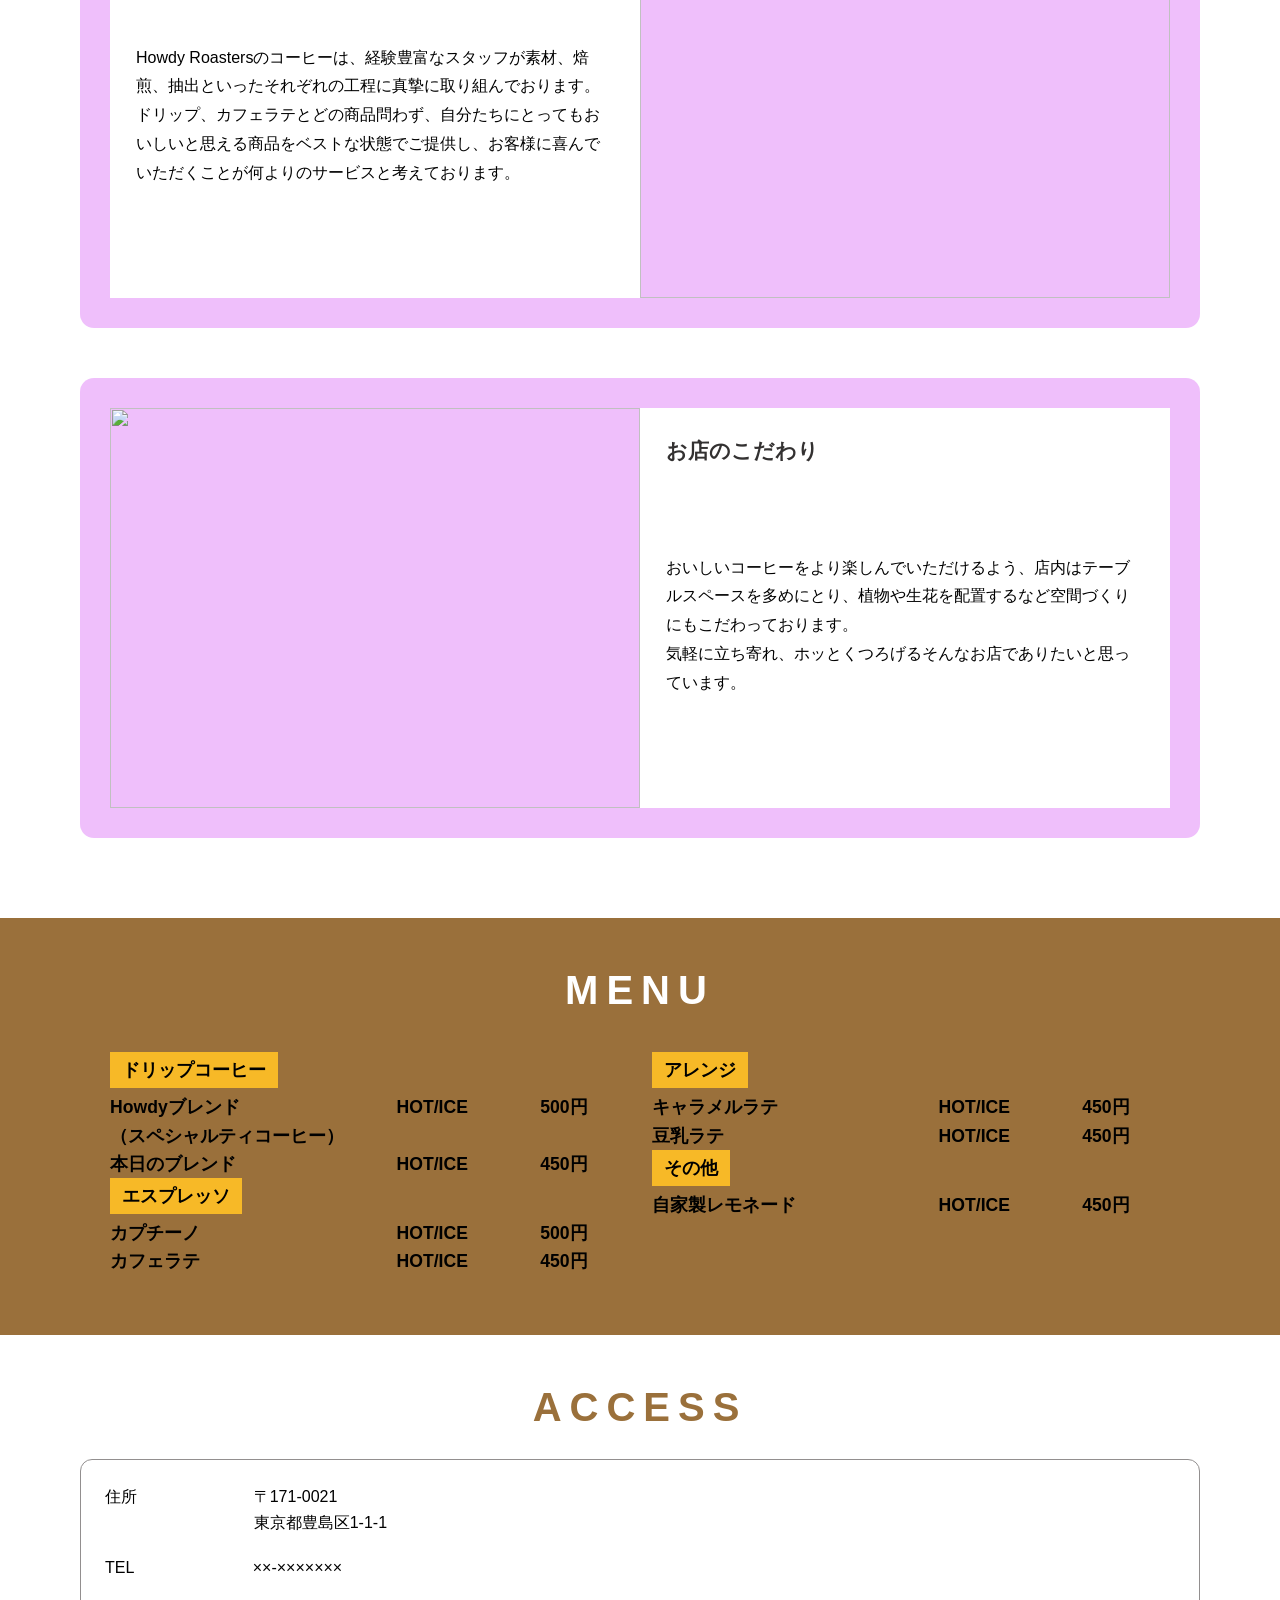
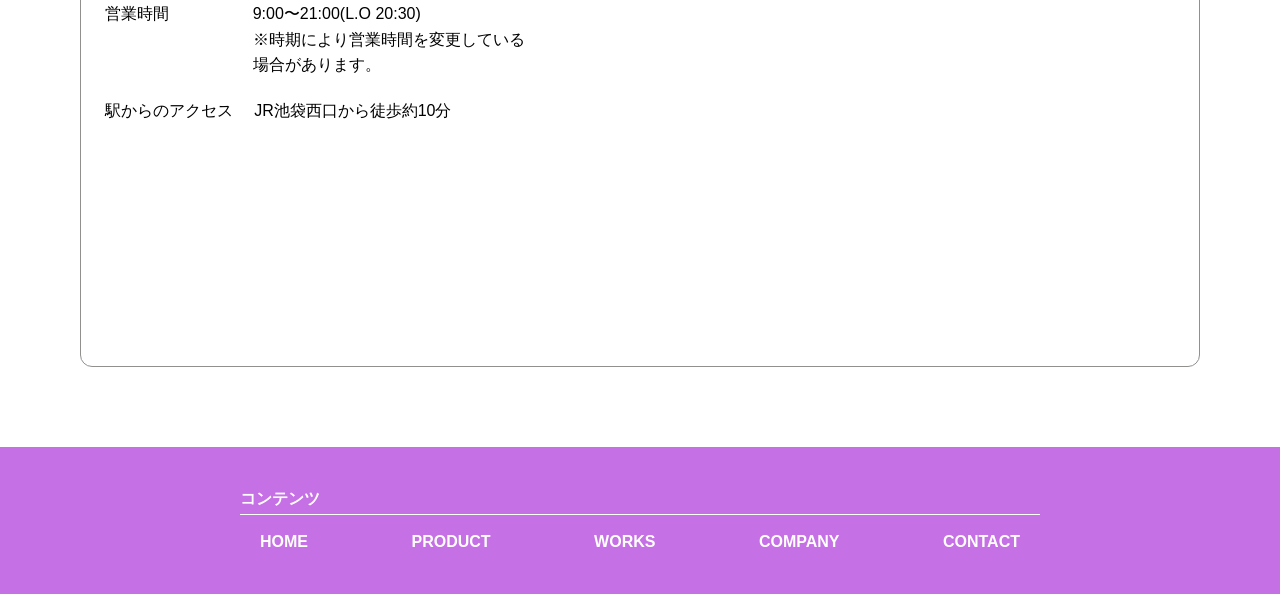
==== commit 9e99fe41: "swiper-bundle.min読み込み直し" ====
--- a/index.html
+++ b/index.html
@@ -286,7 +286,7 @@
  </footer>
 
 <!-- <script src="https://code.jquery.com/jquery-1.8.3.min.js"></script> -->
-<script src="https://o-kyoko.github.io/mysite/js/swiper-bundle.min.js"></script>
+<script src="https://cdn.jsdelivr.net/npm/swiper/swiper-bundle.min.js"></script>
 <script src="https://o-kyoko.github.io/mysite/js/swiper.js"></script>
 </body>
 </html>
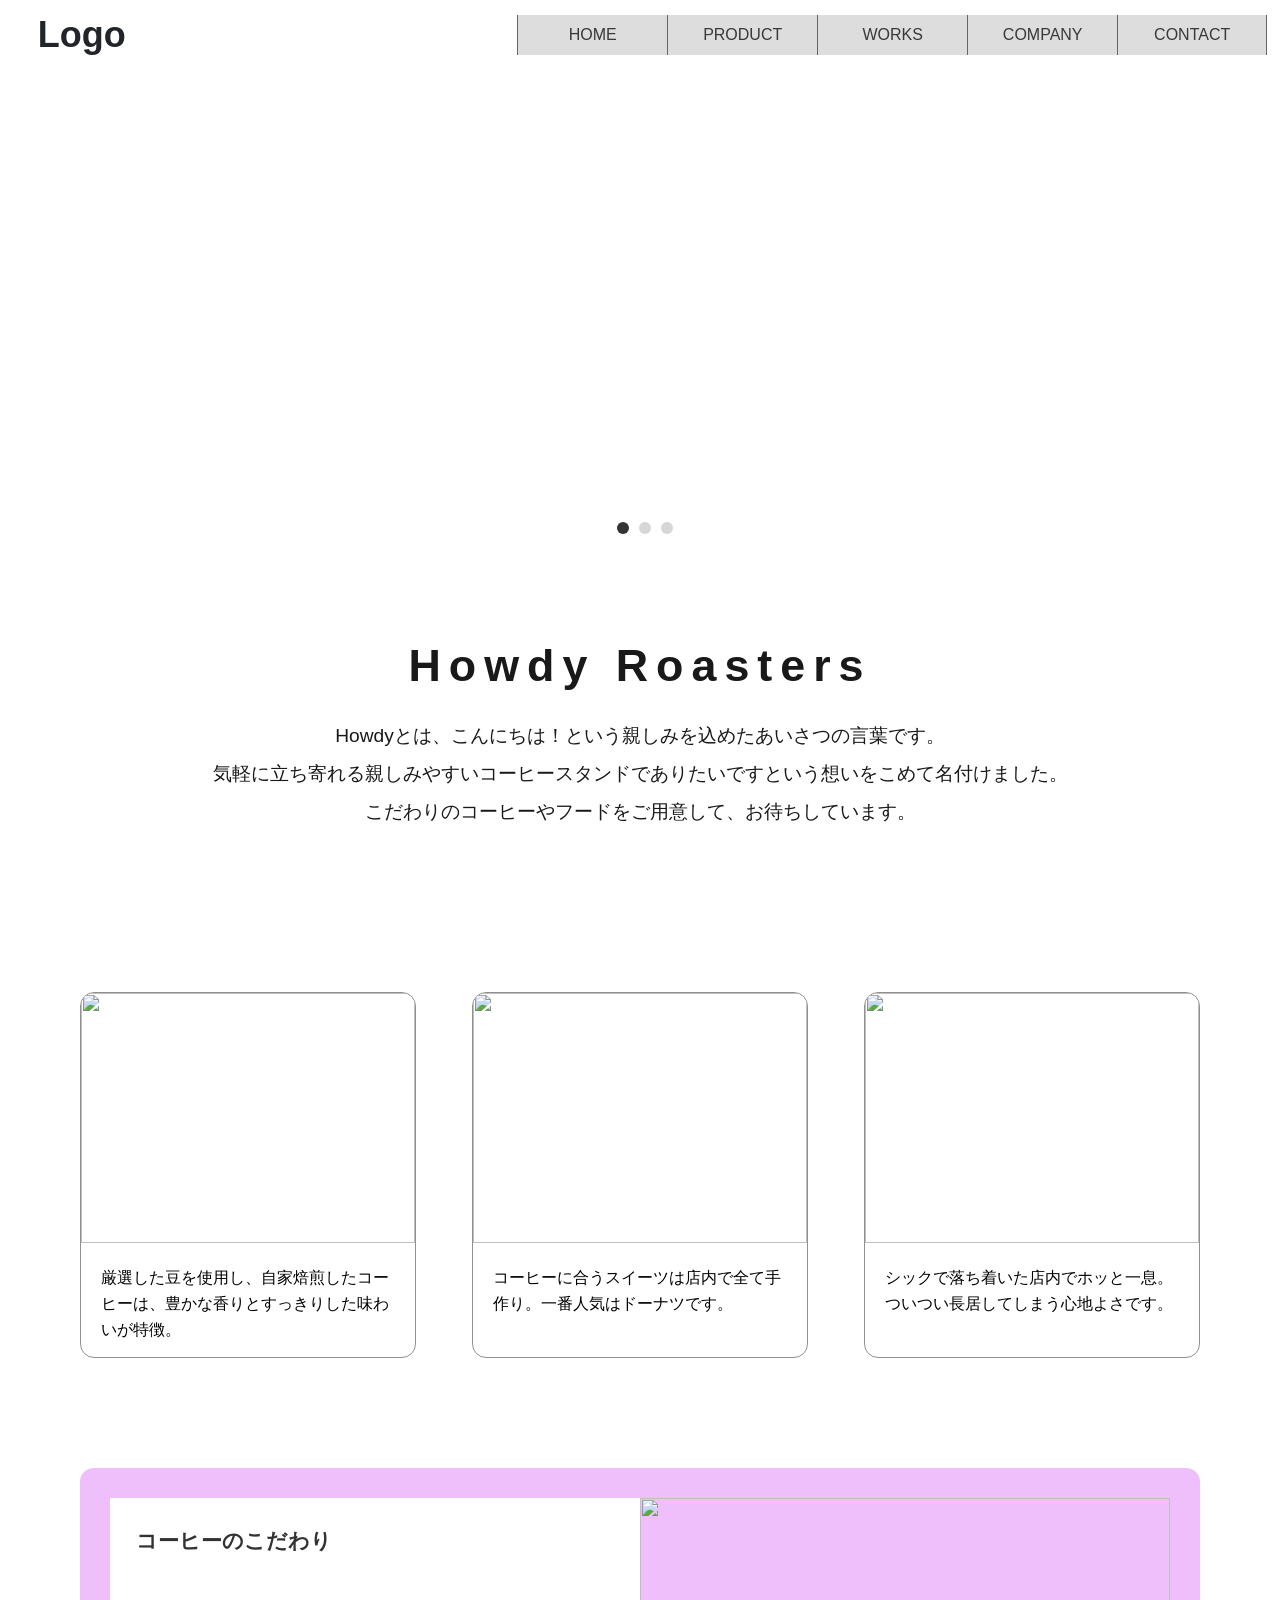
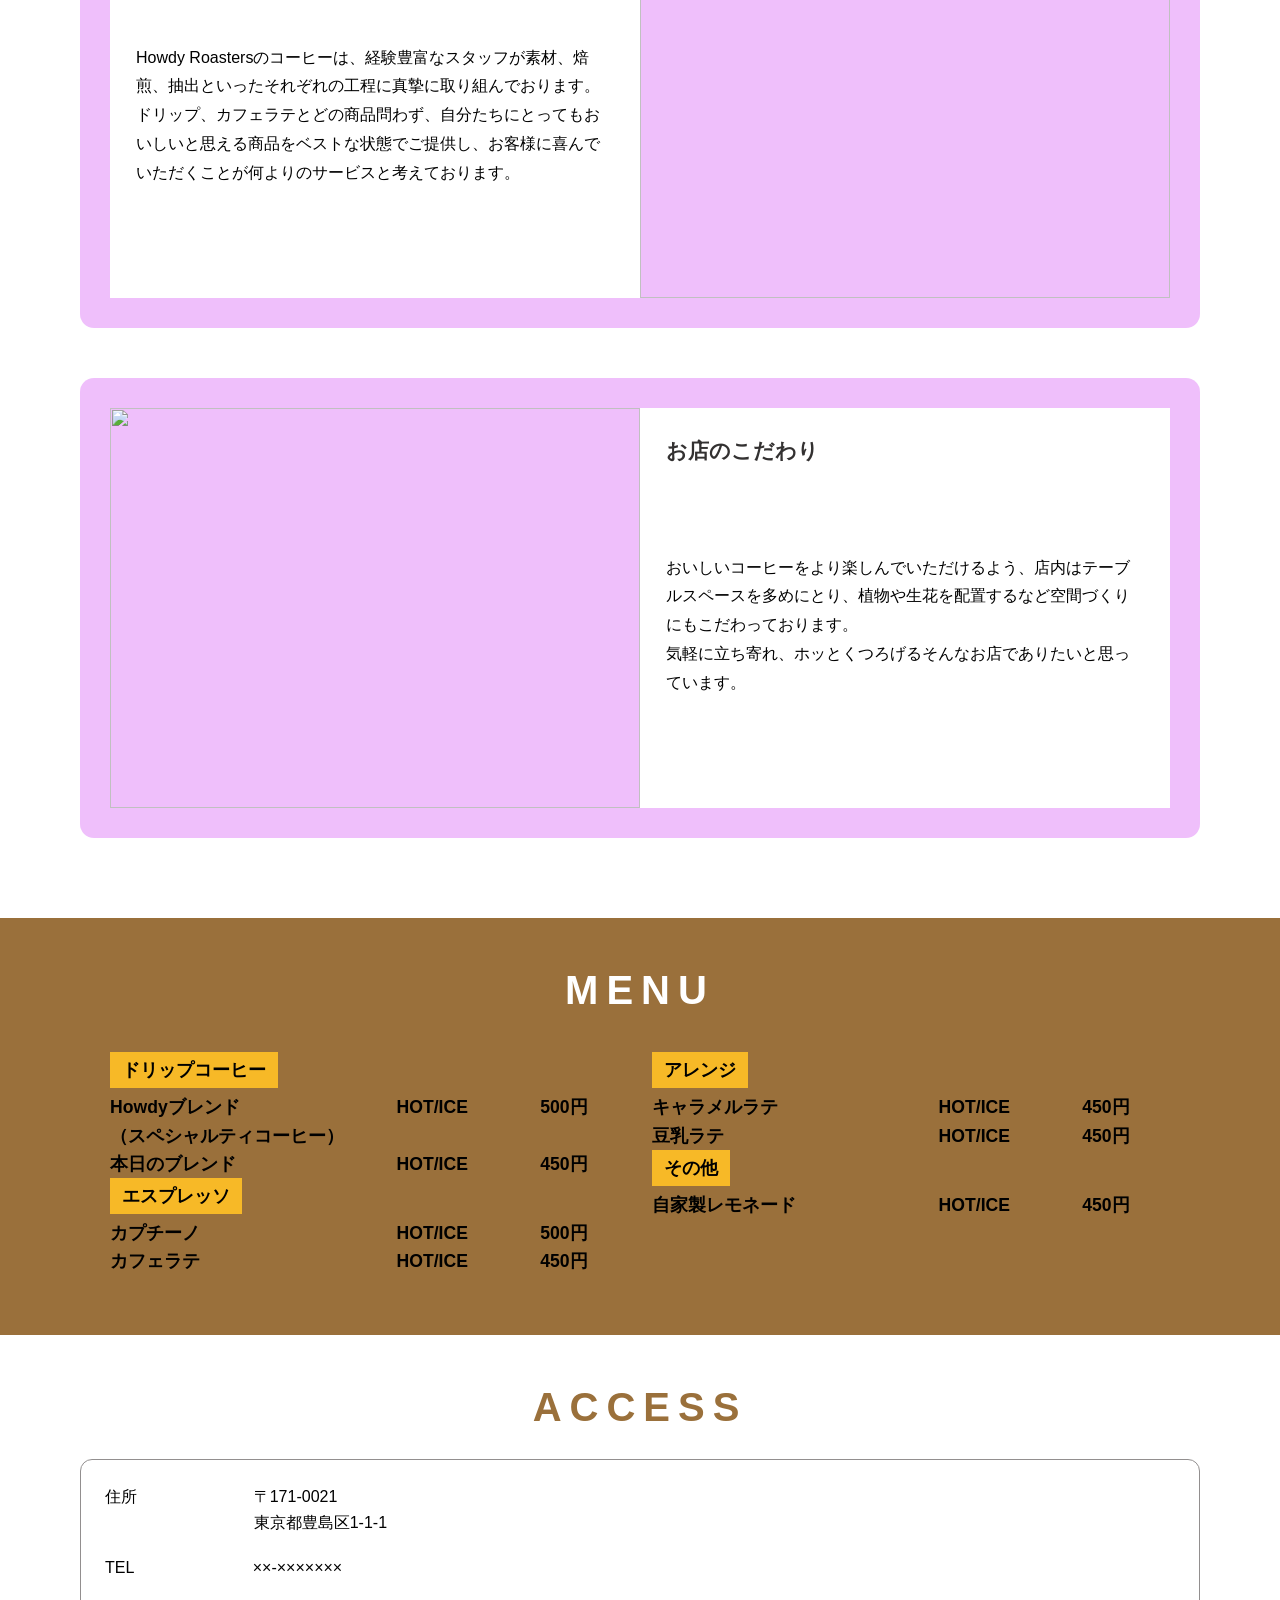
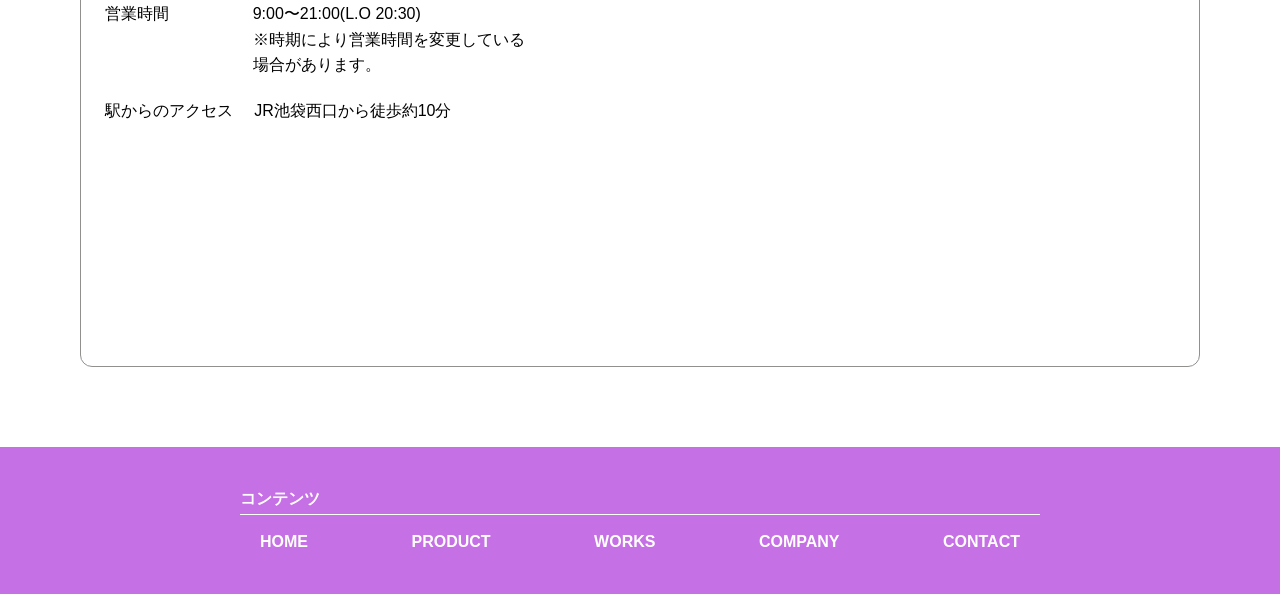
==== commit 5062def7: "class 変更" ====
--- a/index.html
+++ b/index.html
@@ -59,7 +59,7 @@
       ]
     }
   </script>
-<body><!--headerコピペ-->
+<body>
   <header id="top-head">
     <div class="inner">
         <div id="mobile-head">
@@ -100,7 +100,7 @@
           </div>
     </section><!--  hero end  -->
     <section class="detail">
-        <div class="container">
+        <div class="detail-wrapper">
          <div class="swiper"><!--  swiper  -->
            <div class="swiper-wrapper">
             <div class="swiper-slide"><img src="https://github.com/o-kyoko/mysite/blob/main/img/image1.png?raw=true" alt=""></div>
@@ -108,16 +108,16 @@
             <div class="swiper-slide"><img src="https://github.com/o-kyoko/mysite/blob/main/img/image2.png?raw=true" alt=""></div>
           </div>
           <div class="swiper-pagination"></div>
-          <div class="swiper-button-prev"></div>
-          <div class="swiper-button-next"></div>
-        </div><!---  swiper   -->
+          <!--<div class="swiper-button-prev"></div>
+          <div class="swiper-button-next"></div>-->
+        </div>
    
-          <div class="detail-info">
+          <section class="detail-info">
             <div class="detail-info-lead">
             <h1 class="detail-info-lead-title">Howdy Roasters</h1>
             <p class="detail-info-lead-text">Howdyとは、こんにちは！という親しみを込めたあいさつの言葉です。<br>気軽に立ち寄れる親しみやすいコーヒースタンドでありたいです<br class="for-sp">という想いをこめて名付けました。<br>こだわりのコーヒーやフードを<br class="for-sp">ご用意して、お待ちしています。</p>
             </div>
-         </div>
+          </section>
         </div>
      </section>
      <section class="fusion">
